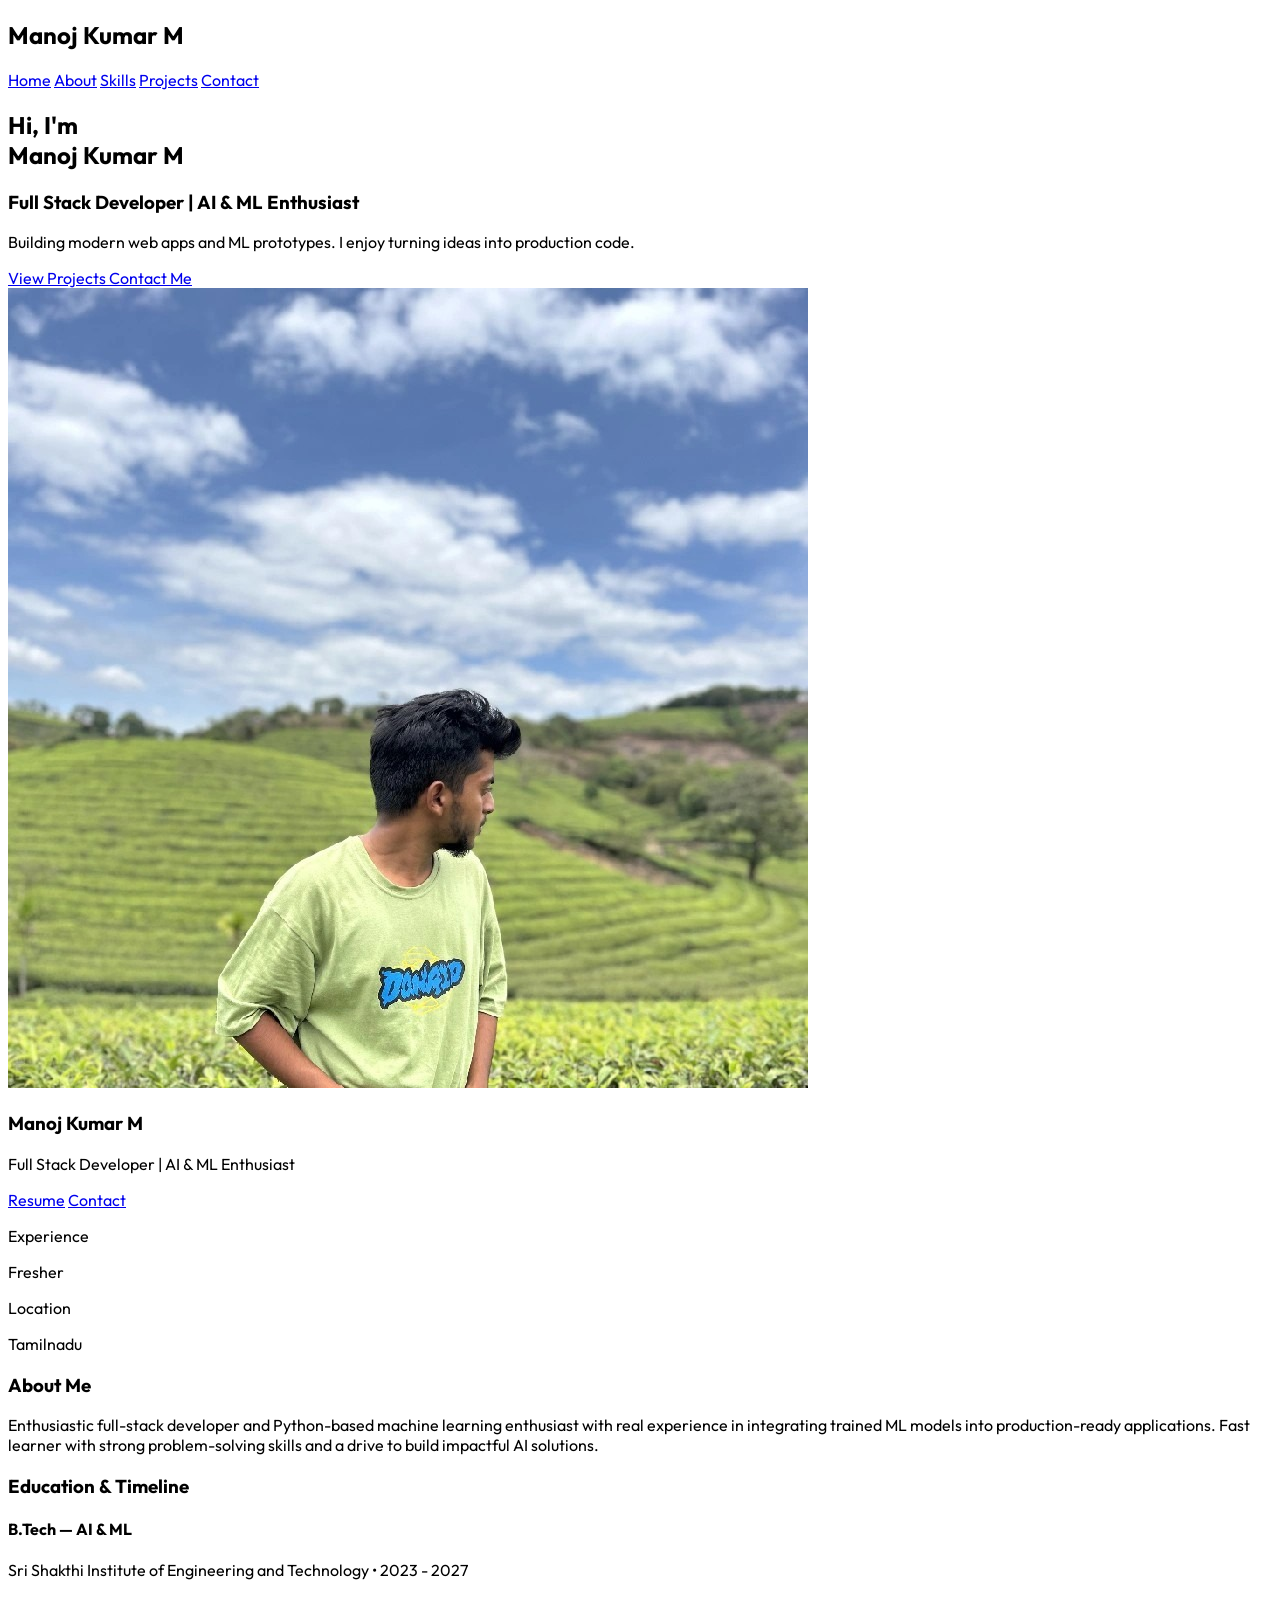
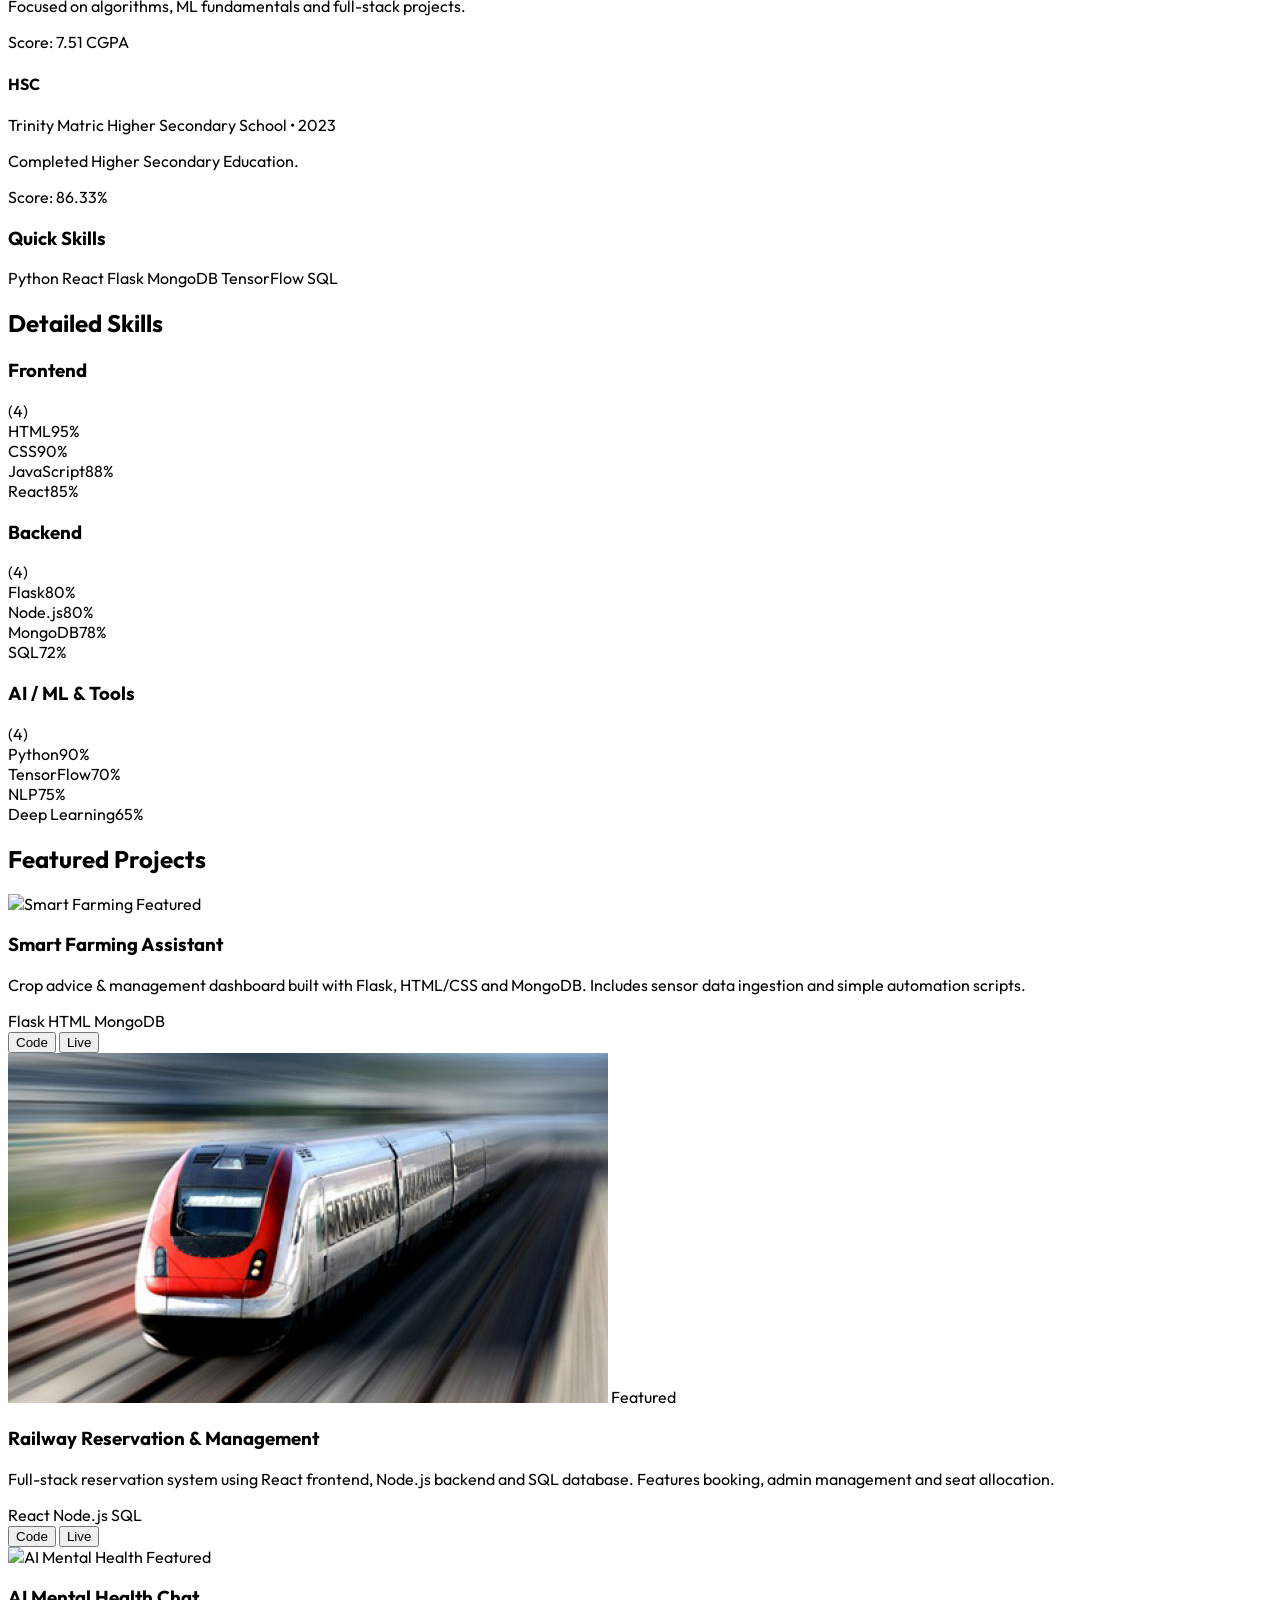
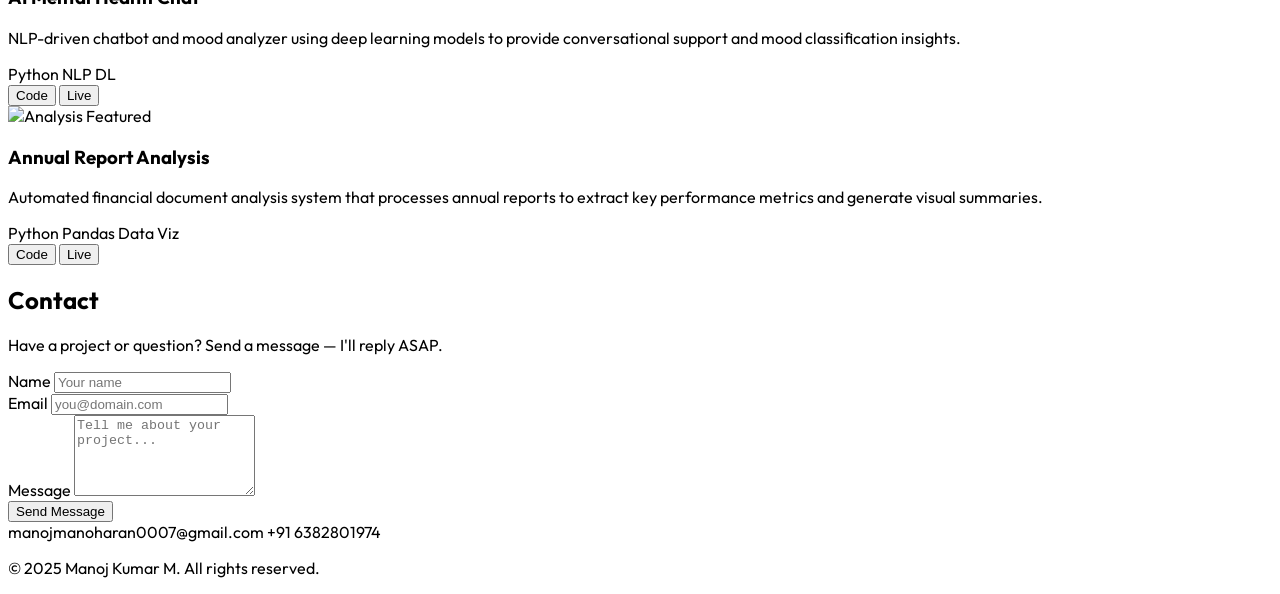
==== index.html @ 84e8d91d "Initial commit: Space-themed portfolio website" ====
<!DOCTYPE html>
<html lang="en" class="scroll-smooth">
<head>
    <meta charset="UTF-8">
    <meta name="viewport" content="width=device-width, initial-scale=1.0">
    <title>Manoj Kumar M | Space Portfolio</title>
    
    <!-- Tailwind CSS -->
    <script src="https://cdn.tailwindcss.com"></script>
    
    <!-- Lucide Icons -->
    <script src="https://unpkg.com/lucide@latest"></script>
    
    <!-- Google Fonts -->
    <link href="https://fonts.googleapis.com/css2?family=Outfit:wght@300;400;500;700&display=swap" rel="stylesheet">

    <!-- Custom CSS -->
    <link rel="stylesheet" href="styles.css">
</head>
<body class="bg-[#100521] text-white min-h-screen overflow-x-hidden selection:bg-purple-500/50">

    <!-- Star Field Container -->
    <div id="star-field" class="fixed inset-0 overflow-hidden pointer-events-none z-0"></div>

    <!-- Main Content -->
    <div class="animate-fadeIn relative z-10">

        <!-- Navbar -->
        <nav class="fixed top-0 w-full z-50 bg-[#100521]/90 backdrop-blur-md border-b border-white/5">
            <div class="max-w-7xl mx-auto px-6 h-20 flex items-center justify-between">
                <h1 class="text-2xl font-bold bg-clip-text text-transparent bg-gradient-to-r from-white to-gray-400">
                    Manoj Kumar M
                </h1>
                <div class="hidden md:flex gap-8 text-sm font-medium text-gray-300">
                    <a href="#home" class="hover:text-purple-400 transition-colors">Home</a>
                    <a href="#about" class="hover:text-purple-400 transition-colors">About</a>
                    <a href="#skills" class="hover:text-purple-400 transition-colors">Skills</a>
                    <a href="#projects" class="hover:text-purple-400 transition-colors">Projects</a>
                    <a href="#contact" class="hover:text-purple-400 transition-colors">Contact</a>
                </div>
            </div>
        </nav>

        <!-- Hero Section -->
        <section id="home" class="min-h-screen flex items-center pt-20 px-6 max-w-7xl mx-auto relative">
            <div class="grid md:grid-cols-2 gap-12 items-center w-full">
                <!-- Text Content -->
                <div class="space-y-6 z-10">
                    <h2 class="text-5xl md:text-7xl font-bold leading-tight">
                        Hi, I'm <br />
                        <span class="text-transparent bg-clip-text bg-gradient-to-r from-purple-400 to-pink-400">
                            Manoj Kumar M
                        </span>
                    </h2>
                    <h3 class="text-xl md:text-2xl text-gray-300 font-light">Full Stack Developer | AI & ML Enthusiast</h3>
                    <p class="text-gray-400 max-w-md leading-relaxed">
                        Building modern web apps and ML prototypes. I enjoy turning ideas into production code.
                    </p>
                    <div class="flex flex-wrap gap-4 pt-4">
                        <a href="#projects" class="px-8 py-3 bg-[#8b5cf6] text-white rounded-lg hover:bg-[#7c3aed] transition-colors font-medium shadow-[0_0_20px_rgba(139,92,246,0.3)]">
                            View Projects
                        </a>
                        <a href="#contact" class="px-8 py-3 border border-gray-600 text-white rounded-lg hover:bg-white/5 transition-colors font-medium">
                            Contact Me
                        </a>
                    </div>
                </div>

                <!-- 3D Moon & Meteors -->
                <div class="relative flex justify-center items-center h-full min-h-[400px]">
                    <!-- Meteor Shower Container -->
                    <div id="meteor-shower" class="absolute w-[150%] h-[150%] -z-10 opacity-60 pointer-events-none"></div>
                    
                    <!-- CSS Moon 3D -->
                    <div class="w-64 h-64 md:w-80 md:h-80 relative z-10 animate-float-slow group">
                        <!-- Glow effect -->
                        <div class="absolute inset-0 bg-purple-500/20 rounded-full blur-[60px] group-hover:bg-purple-500/30 transition-all duration-500"></div>
                        
                        <!-- Moon Sphere -->
                        <div class="w-full h-full rounded-full bg-gradient-to-br from-gray-100 via-gray-300 to-slate-600 shadow-[inset_-25px_-25px_50px_rgba(0,0,0,0.7)] relative overflow-hidden border border-white/10">
                            <!-- Craters -->
                            <div class="absolute top-12 left-12 w-16 h-16 bg-black/10 rounded-full shadow-[inset_2px_2px_5px_rgba(0,0,0,0.4)]"></div>
                            <div class="absolute top-1/2 left-1/4 w-8 h-8 bg-black/10 rounded-full shadow-[inset_1px_1px_3px_rgba(0,0,0,0.4)]"></div>
                            <div class="absolute bottom-16 right-16 w-20 h-20 bg-black/10 rounded-full shadow-[inset_3px_3px_6px_rgba(0,0,0,0.4)]"></div>
                            <div class="absolute top-10 right-20 w-6 h-6 bg-black/10 rounded-full shadow-[inset_1px_1px_2px_rgba(0,0,0,0.4)]"></div>
                        </div>
                    </div>
                </div>
            </div>

            <!-- Scroll Indicator -->
            <div class="absolute bottom-10 left-1/2 -translate-x-1/2 animate-bounce opacity-50">
                <i data-lucide="chevron-down" class="text-purple-400 w-8 h-8"></i>
            </div>
        </section>

        <!-- About & Education Section -->
        <section id="about" class="py-20 px-6 max-w-7xl mx-auto">
            <div class="grid lg:grid-cols-12 gap-8">
                
                <!-- Profile Card -->
                <div class="lg:col-span-4 bg-[#251042] rounded-3xl p-8 flex flex-col items-center text-center border border-white/5 shadow-xl">
                    <div class="w-48 h-48 rounded-full bg-gradient-to-b from-purple-500 to-indigo-900 p-1 mb-6">
                        <div class="w-full h-full rounded-full bg-gray-900 flex items-center justify-center overflow-hidden relative">
                            <img src="manojprofie.jpg" alt="Manoj Kumar M" class="w-full h-full object-cover">
                        </div>
                    </div>
                    <h3 class="text-2xl font-bold mb-2">Manoj Kumar M</h3>
                    <p class="text-purple-300 mb-6 text-sm">Full Stack Developer | AI & ML Enthusiast</p>
                    <div class="flex gap-4 w-full">
                        <a href="D:\portfolio\MANOJ-KUMAR-M-FlowCV-Resume-20251209.pdf" target="_blank" class="flex-1 py-2 bg-[#8b5cf6] rounded-lg text-sm font-medium hover:bg-[#7c3aed] transition-colors text-center">Resume</a>
                        <a href="mailto:manojmanoharan0007@gmail.com" class="flex-1 py-2 border border-gray-600 rounded-lg text-sm font-medium hover:bg-white/5 transition-colors">Contact</a>
                    </div>
                    <div class="mt-8 flex justify-between w-full text-xs text-gray-400 uppercase tracking-widest border-t border-white/10 pt-6">
                        <div>
                            <p class="mb-1">Experience</p>
                            <p class="text-white font-bold">Fresher</p>
                        </div>
                        <div class="text-right">
                            <p class="mb-1">Location</p>
                            <p class="text-white font-bold">Tamilnadu</p>
                        </div>
                    </div>
                </div>

                <!-- Info & Education -->
                <div class="lg:col-span-8 space-y-8">
                    <!-- About Me -->
                    <div class="bg-[#251042] rounded-3xl p-8 border border-white/5 shadow-xl">
                        <h3 class="text-2xl font-bold mb-4">About Me</h3>
                        <p class="text-gray-400 leading-relaxed">
                            Enthusiastic full-stack developer and Python-based machine learning enthusiast with real experience in integrating
                            trained ML models into production-ready applications. Fast learner with strong problem-solving skills and a drive
                            to build impactful AI solutions.
                        </p>
                    </div>

                    <!-- Education -->
                    <div class="bg-[#251042] rounded-3xl p-8 border border-white/5 shadow-xl">
                        <h3 class="text-2xl font-bold mb-6">Education & Timeline</h3>
                        <div class="space-y-8">
                            <!-- Edu Item 1 -->
                            <div class="relative pl-8 border-l-2 border-purple-500/30">
                                <div class="absolute -left-[9px] top-0 w-4 h-4 rounded-full bg-purple-500 shadow-[0_0_10px_#a855f7]"></div>
                                <h4 class="text-lg font-bold text-white">B.Tech — AI & ML</h4>
                                <p class="text-purple-300 text-sm mb-2 uppercase tracking-wide">Sri Shakthi Institute of Engineering and Technology • 2023 - 2027</p>
                                <p class="text-gray-400 text-sm">Focused on algorithms, ML fundamentals and full-stack projects.</p>
                                <span class="inline-block mt-2 px-2 py-1 bg-purple-900/50 rounded text-xs text-purple-200 border border-purple-500/20">
                                    Score: 7.51 CGPA
                                </span>
                            </div>
                            <!-- Edu Item 2 -->
                            <div class="relative pl-8 border-l-2 border-purple-500/30">
                                <div class="absolute -left-[9px] top-0 w-4 h-4 rounded-full bg-purple-500 shadow-[0_0_10px_#a855f7]"></div>
                                <h4 class="text-lg font-bold text-white">HSC</h4>
                                <p class="text-purple-300 text-sm mb-2 uppercase tracking-wide">Trinity Matric Higher Secondary School • 2023</p>
                                <p class="text-gray-400 text-sm">Completed Higher Secondary Education.</p>
                                <span class="inline-block mt-2 px-2 py-1 bg-purple-900/50 rounded text-xs text-purple-200 border border-purple-500/20">
                                    Score: 86.33%
                                </span>
                            </div>
                        </div>
                    </div>

                    <!-- Quick Skills -->
                    <div class="bg-[#251042] rounded-3xl p-8 border border-white/5 shadow-xl">
                        <h3 class="text-xl font-bold mb-4">Quick Skills</h3>
                        <div class="flex flex-wrap gap-3">
                            <span class="px-4 py-2 bg-[#3b0764] rounded-lg text-sm text-purple-200 font-medium">Python</span>
                            <span class="px-4 py-2 bg-[#3b0764] rounded-lg text-sm text-purple-200 font-medium">React</span>
                            <span class="px-4 py-2 bg-[#3b0764] rounded-lg text-sm text-purple-200 font-medium">Flask</span>
                            <span class="px-4 py-2 bg-[#3b0764] rounded-lg text-sm text-purple-200 font-medium">MongoDB</span>
                            <span class="px-4 py-2 bg-[#3b0764] rounded-lg text-sm text-purple-200 font-medium">TensorFlow</span>
                            <span class="px-4 py-2 bg-[#3b0764] rounded-lg text-sm text-purple-200 font-medium">SQL</span>
                        </div>
                    </div>
                </div>
            </div>
        </section>

        <!-- Detailed Skills Section -->
        <section id="skills" class="py-20 px-6 max-w-7xl mx-auto">
            <h2 class="text-3xl font-bold mb-10">Detailed Skills</h2>
            <div class="grid md:grid-cols-3 gap-8">
                <!-- Frontend -->
                <div class="bg-[#251042] rounded-3xl p-8 border border-white/5">
                    <div class="flex justify-between items-center mb-8">
                        <h3 class="text-xl font-bold">Frontend</h3>
                        <span class="text-gray-400 text-sm">(4)</span>
                    </div>
                    <!-- Bars -->
                    <div class="mb-6">
                        <div class="flex justify-between mb-2"><span class="font-semibold text-white">HTML</span><span class="text-gray-400">95%</span></div>
                        <div class="h-2.5 bg-gray-800 rounded-full w-full overflow-hidden"><div class="h-full bg-blue-500 rounded-full" style="width: 95%"></div></div>
                    </div>
                    <div class="mb-6">
                        <div class="flex justify-between mb-2"><span class="font-semibold text-white">CSS</span><span class="text-gray-400">90%</span></div>
                        <div class="h-2.5 bg-gray-800 rounded-full w-full overflow-hidden"><div class="h-full bg-blue-500 rounded-full" style="width: 90%"></div></div>
                    </div>
                    <div class="mb-6">
                        <div class="flex justify-between mb-2"><span class="font-semibold text-white">JavaScript</span><span class="text-gray-400">88%</span></div>
                        <div class="h-2.5 bg-gray-800 rounded-full w-full overflow-hidden"><div class="h-full bg-blue-500 rounded-full" style="width: 88%"></div></div>
                    </div>
                    <div class="mb-6">
                        <div class="flex justify-between mb-2"><span class="font-semibold text-white">React</span><span class="text-gray-400">85%</span></div>
                        <div class="h-2.5 bg-gray-800 rounded-full w-full overflow-hidden"><div class="h-full bg-blue-500 rounded-full" style="width: 85%"></div></div>
                    </div>
                </div>

                <!-- Backend -->
                <div class="bg-[#251042] rounded-3xl p-8 border border-white/5">
                    <div class="flex justify-between items-center mb-8">
                        <h3 class="text-xl font-bold">Backend</h3>
                        <span class="text-gray-400 text-sm">(4)</span>
                    </div>
                    <!-- Bars -->
                    <div class="mb-6">
                        <div class="flex justify-between mb-2"><span class="font-semibold text-white">Flask</span><span class="text-gray-400">80%</span></div>
                        <div class="h-2.5 bg-gray-800 rounded-full w-full overflow-hidden"><div class="h-full bg-purple-500 rounded-full" style="width: 80%"></div></div>
                    </div>
                    <div class="mb-6">
                        <div class="flex justify-between mb-2"><span class="font-semibold text-white">Node.js</span><span class="text-gray-400">80%</span></div>
                        <div class="h-2.5 bg-gray-800 rounded-full w-full overflow-hidden"><div class="h-full bg-purple-500 rounded-full" style="width: 80%"></div></div>
                    </div>
                    <div class="mb-6">
                        <div class="flex justify-between mb-2"><span class="font-semibold text-white">MongoDB</span><span class="text-gray-400">78%</span></div>
                        <div class="h-2.5 bg-gray-800 rounded-full w-full overflow-hidden"><div class="h-full bg-purple-500 rounded-full" style="width: 78%"></div></div>
                    </div>
                    <div class="mb-6">
                        <div class="flex justify-between mb-2"><span class="font-semibold text-white">SQL</span><span class="text-gray-400">72%</span></div>
                        <div class="h-2.5 bg-gray-800 rounded-full w-full overflow-hidden"><div class="h-full bg-purple-500 rounded-full" style="width: 72%"></div></div>
                    </div>
                </div>

                <!-- AI / ML -->
                <div class="bg-[#251042] rounded-3xl p-8 border border-white/5">
                    <div class="flex justify-between items-center mb-8">
                        <h3 class="text-xl font-bold">AI / ML & Tools</h3>
                        <span class="text-gray-400 text-sm">(4)</span>
                    </div>
                    <!-- Bars -->
                    <div class="mb-6">
                        <div class="flex justify-between mb-2"><span class="font-semibold text-white">Python</span><span class="text-gray-400">90%</span></div>
                        <div class="h-2.5 bg-gray-800 rounded-full w-full overflow-hidden"><div class="h-full bg-pink-500 rounded-full" style="width: 90%"></div></div>
                    </div>
                    <div class="mb-6">
                        <div class="flex justify-between mb-2"><span class="font-semibold text-white">TensorFlow</span><span class="text-gray-400">70%</span></div>
                        <div class="h-2.5 bg-gray-800 rounded-full w-full overflow-hidden"><div class="h-full bg-pink-500 rounded-full" style="width: 70%"></div></div>
                    </div>
                    <div class="mb-6">
                        <div class="flex justify-between mb-2"><span class="font-semibold text-white">NLP</span><span class="text-gray-400">75%</span></div>
                        <div class="h-2.5 bg-gray-800 rounded-full w-full overflow-hidden"><div class="h-full bg-pink-500 rounded-full" style="width: 75%"></div></div>
                    </div>
                    <div class="mb-6">
                        <div class="flex justify-between mb-2"><span class="font-semibold text-white">Deep Learning</span><span class="text-gray-400">65%</span></div>
                        <div class="h-2.5 bg-gray-800 rounded-full w-full overflow-hidden"><div class="h-full bg-pink-500 rounded-full" style="width: 65%"></div></div>
                    </div>
                </div>
            </div>
        </section>

        <!-- Projects Section -->
        <section id="projects" class="py-20 px-6 max-w-7xl mx-auto">
            <h2 class="text-3xl font-bold mb-10">Featured Projects</h2>
            <div class="grid md:grid-cols-2 gap-8">
                
                <!-- Project 1 -->
                <div class="bg-[#251042] rounded-3xl overflow-hidden border border-white/5 group hover:-translate-y-2 transition-transform duration-300 shadow-xl flex flex-col">
                    <div class="h-56 bg-gray-800 relative overflow-hidden">
                        <div class="absolute inset-0 bg-gradient-to-t from-[#251042] to-transparent z-10"></div>
                        <img src="https://images.unsplash.com/photo-1586771107445-d3ca888129ff?q=80&w=1000&auto=format&fit=crop" alt="Smart Farming" class="w-full h-full object-cover group-hover:scale-110 transition-transform duration-500">
                        <span class="absolute top-4 left-4 z-20 px-3 py-1 bg-black/50 backdrop-blur-md rounded-full text-xs font-bold text-white border border-white/10">Featured</span>
                    </div>
                    <div class="p-6 flex flex-col flex-1">
                        <h3 class="text-xl font-bold mb-3">Smart Farming Assistant</h3>
                        <p class="text-gray-400 text-sm mb-6 line-clamp-3 leading-relaxed flex-1">
                            Crop advice & management dashboard built with Flask, HTML/CSS and MongoDB. Includes sensor data ingestion and simple automation scripts.
                        </p>
                        <div class="flex flex-wrap gap-2 mb-6">
                            <span class="text-xs px-2 py-1 bg-[#100521] text-gray-300 rounded border border-white/5">Flask</span>
                            <span class="text-xs px-2 py-1 bg-[#100521] text-gray-300 rounded border border-white/5">HTML</span>
                            <span class="text-xs px-2 py-1 bg-[#100521] text-gray-300 rounded border border-white/5">MongoDB</span>
                        </div>
                        <div class="flex gap-2">
                            <button class="flex-1 flex items-center justify-center gap-1 py-2.5 bg-white/5 hover:bg-white/10 rounded-lg text-sm font-medium transition-colors border border-white/5"><i data-lucide="github" class="w-4 h-4"></i> Code</button>
                            <button class="flex-1 flex items-center justify-center gap-1 py-2.5 bg-[#8b5cf6] hover:bg-[#7c3aed] rounded-lg text-sm font-medium transition-colors"><i data-lucide="external-link" class="w-4 h-4"></i> Live</button>
                        </div>
                    </div>
                </div>

                <!-- Project 2 -->
                <div class="bg-[#251042] rounded-3xl overflow-hidden border border-white/5 group hover:-translate-y-2 transition-transform duration-300 shadow-xl flex flex-col">
                    <div class="h-56 bg-gray-800 relative overflow-hidden">
                        <div class="absolute inset-0 bg-gradient-to-t from-[#251042] to-transparent z-10"></div>
                        <img src="train_booking.jpg" alt="Railway" class="w-full h-full object-cover group-hover:scale-110 transition-transform duration-500">
                        <span class="absolute top-4 left-4 z-20 px-3 py-1 bg-black/50 backdrop-blur-md rounded-full text-xs font-bold text-white border border-white/10">Featured</span>
                    </div>
                    <div class="p-6 flex flex-col flex-1">
                        <h3 class="text-xl font-bold mb-3">Railway Reservation & Management</h3>
                        <p class="text-gray-400 text-sm mb-6 line-clamp-3 leading-relaxed flex-1">
                            Full-stack reservation system using React frontend, Node.js backend and SQL database. Features booking, admin management and seat allocation.
                        </p>
                        <div class="flex flex-wrap gap-2 mb-6">
                            <span class="text-xs px-2 py-1 bg-[#100521] text-gray-300 rounded border border-white/5">React</span>
                            <span class="text-xs px-2 py-1 bg-[#100521] text-gray-300 rounded border border-white/5">Node.js</span>
                            <span class="text-xs px-2 py-1 bg-[#100521] text-gray-300 rounded border border-white/5">SQL</span>
                        </div>
                        <div class="flex gap-2">
                            <button class="flex-1 flex items-center justify-center gap-1 py-2.5 bg-white/5 hover:bg-white/10 rounded-lg text-sm font-medium transition-colors border border-white/5"><i data-lucide="github" class="w-4 h-4"></i> Code</button>
                            <button class="flex-1 flex items-center justify-center gap-1 py-2.5 bg-[#8b5cf6] hover:bg-[#7c3aed] rounded-lg text-sm font-medium transition-colors"><i data-lucide="external-link" class="w-4 h-4"></i> Live</button>
                        </div>
                    </div>
                </div>

                <!-- Project 3 -->
                <div class="bg-[#251042] rounded-3xl overflow-hidden border border-white/5 group hover:-translate-y-2 transition-transform duration-300 shadow-xl flex flex-col">
                    <div class="h-56 bg-gray-800 relative overflow-hidden">
                        <div class="absolute inset-0 bg-gradient-to-t from-[#251042] to-transparent z-10"></div>
                        <img src="https://images.unsplash.com/photo-1620712943543-bcc4688e7485?q=80&w=1000&auto=format&fit=crop" alt="AI Mental Health" class="w-full h-full object-cover group-hover:scale-110 transition-transform duration-500">
                        <span class="absolute top-4 left-4 z-20 px-3 py-1 bg-black/50 backdrop-blur-md rounded-full text-xs font-bold text-white border border-white/10">Featured</span>
                    </div>
                    <div class="p-6 flex flex-col flex-1">
                        <h3 class="text-xl font-bold mb-3">AI Mental Health Chat</h3>
                        <p class="text-gray-400 text-sm mb-6 line-clamp-3 leading-relaxed flex-1">
                            NLP-driven chatbot and mood analyzer using deep learning models to provide conversational support and mood classification insights.
                        </p>
                        <div class="flex flex-wrap gap-2 mb-6">
                            <span class="text-xs px-2 py-1 bg-[#100521] text-gray-300 rounded border border-white/5">Python</span>
                            <span class="text-xs px-2 py-1 bg-[#100521] text-gray-300 rounded border border-white/5">NLP</span>
                            <span class="text-xs px-2 py-1 bg-[#100521] text-gray-300 rounded border border-white/5">DL</span>
                        </div>
                        <div class="flex gap-2">
                            <button class="flex-1 flex items-center justify-center gap-1 py-2.5 bg-white/5 hover:bg-white/10 rounded-lg text-sm font-medium transition-colors border border-white/5"><i data-lucide="github" class="w-4 h-4"></i> Code</button>
                            <button class="flex-1 flex items-center justify-center gap-1 py-2.5 bg-[#8b5cf6] hover:bg-[#7c3aed] rounded-lg text-sm font-medium transition-colors"><i data-lucide="external-link" class="w-4 h-4"></i> Live</button>
                        </div>
                    </div>
                </div>

                <!-- Project 4 -->
                <div class="bg-[#251042] rounded-3xl overflow-hidden border border-white/5 group hover:-translate-y-2 transition-transform duration-300 shadow-xl flex flex-col">
                    <div class="h-56 bg-gray-800 relative overflow-hidden">
                        <div class="absolute inset-0 bg-gradient-to-t from-[#251042] to-transparent z-10"></div>
                        <img src="https://images.unsplash.com/photo-1551288049-bebda4e38f71?q=80&w=1000&auto=format&fit=crop" alt="Analysis" class="w-full h-full object-cover group-hover:scale-110 transition-transform duration-500">
                        <span class="absolute top-4 left-4 z-20 px-3 py-1 bg-black/50 backdrop-blur-md rounded-full text-xs font-bold text-white border border-white/10">Featured</span>
                    </div>
                    <div class="p-6 flex flex-col flex-1">
                        <h3 class="text-xl font-bold mb-3">Annual Report Analysis</h3>
                        <p class="text-gray-400 text-sm mb-6 line-clamp-3 leading-relaxed flex-1">
                            Automated financial document analysis system that processes annual reports to extract key performance metrics and generate visual summaries.
                        </p>
                        <div class="flex flex-wrap gap-2 mb-6">
                            <span class="text-xs px-2 py-1 bg-[#100521] text-gray-300 rounded border border-white/5">Python</span>
                            <span class="text-xs px-2 py-1 bg-[#100521] text-gray-300 rounded border border-white/5">Pandas</span>
                            <span class="text-xs px-2 py-1 bg-[#100521] text-gray-300 rounded border border-white/5">Data Viz</span>
                        </div>
                        <div class="flex gap-2">
                            <button class="flex-1 flex items-center justify-center gap-1 py-2.5 bg-white/5 hover:bg-white/10 rounded-lg text-sm font-medium transition-colors border border-white/5"><i data-lucide="github" class="w-4 h-4"></i> Code</button>
                            <button class="flex-1 flex items-center justify-center gap-1 py-2.5 bg-[#8b5cf6] hover:bg-[#7c3aed] rounded-lg text-sm font-medium transition-colors"><i data-lucide="external-link" class="w-4 h-4"></i> Live</button>
                        </div>
                    </div>
                </div>

            </div>
        </section>

        <!-- Contact Section -->
        <section id="contact" class="py-20 px-6 max-w-4xl mx-auto">
            <div class="bg-[#251042] rounded-3xl p-8 md:p-12 border border-white/5 shadow-2xl relative overflow-hidden">
                <div class="relative z-10">
                    <h2 class="text-3xl font-bold mb-2">Contact</h2>
                    <p class="text-gray-400 mb-8">Have a project or question? Send a message — I'll reply ASAP.</p>
                    
                    <form class="space-y-6">
                        <div>
                            <label class="block text-sm text-gray-400 mb-2">Name</label>
                            <input type="text" placeholder="Your name" class="w-full bg-[#100521] border border-white/10 rounded-lg p-4 text-white placeholder-gray-600 focus:border-purple-500 focus:outline-none transition-colors">
                        </div>
                        <div>
                            <label class="block text-sm text-gray-400 mb-2">Email</label>
                            <input type="email" placeholder="you@domain.com" class="w-full bg-[#100521] border border-white/10 rounded-lg p-4 text-white placeholder-gray-600 focus:border-purple-500 focus:outline-none transition-colors">
                        </div>
                        <div>
                            <label class="block text-sm text-gray-400 mb-2">Message</label>
                            <textarea rows="5" placeholder="Tell me about your project..." class="w-full bg-[#100521] border border-white/10 rounded-lg p-4 text-white placeholder-gray-600 focus:border-purple-500 focus:outline-none transition-colors resize-none"></textarea>
                        </div>
                        <button class="px-8 py-3 bg-[#8b5cf6] hover:bg-[#7c3aed] text-white rounded-lg font-medium transition-colors shadow-lg shadow-purple-900/50">
                            Send Message
                        </button>
                    </form>

                    <div class="mt-12 pt-8 border-t border-white/10 flex flex-col md:flex-row justify-between items-center gap-4 text-gray-400 text-sm">
                        <div class="flex flex-col gap-2">
                            <span class="flex items-center gap-2"><i data-lucide="mail" class="w-4 h-4"></i> manojmanoharan0007@gmail.com</span>
                            <span class="flex items-center gap-2"><i data-lucide="phone" class="w-4 h-4"></i> +91 6382801974</span>
                        </div>
                        <div class="flex gap-6 mt-4 md:mt-0">
                            <a href="https://github.com/manojmanoharan2005-dot" target="_blank" class="hover:text-white transition-colors"><i data-lucide="github" class="w-6 h-6"></i></a>
                            <a href="https://www.linkedin.com/in/manoj-kumar-m-70a003301" target="_blank" class="hover:text-white transition-colors"><i data-lucide="linkedin" class="w-6 h-6"></i></a>
                        </div>
                    </div>
                </div>
            </div>
        </section>

        <!-- Footer -->
        <footer class="py-8 text-center text-gray-600 text-sm border-t border-white/5 bg-[#0a0215]">
            <p>© 2025 Manoj Kumar M. All rights reserved.</p>
        </footer>

    </div>

    <!-- Custom JavaScript -->
    <script src="script.js"></script>
</body>
</html>
---- styles.css ----
/* --- Font Family --- */
body {
    font-family: 'Outfit', sans-serif;
}

/* --- Animations --- */
@keyframes twinkle {
    0%, 100% {
        opacity: 0.3;
        transform: scale(0.8);
    }
    50% {
        opacity: 0.8;
        transform: scale(1.2);
    }
}

.animate-twinkle {
    animation: twinkle 4s infinite ease-in-out;
}

@keyframes float-slow {
    0%, 100% {
        transform: translateY(0);
    }
    50% {
        transform: translateY(-15px);
    }
}

.animate-float-slow {
    animation: float-slow 6s infinite ease-in-out;
}

@keyframes fadeIn {
    from {
        opacity: 0;
        transform: translateY(20px);
    }
    to {
        opacity: 1;
        transform: translateY(0);
    }
}

.animate-fadeIn {
    animation: fadeIn 1s ease-out forwards;
}

/* Meteor Animation: Top-Right to Bottom-Left */
@keyframes meteor {
    0% {
        transform: rotate(135deg) translateX(0);
        opacity: 0;
    }
    10% {
        opacity: 1;
    }
    80% {
        opacity: 1;
    }
    100% {
        transform: rotate(135deg) translateX(500px);
        opacity: 0;
    }
}

.animate-meteor {
    animation-name: meteor;
    animation-timing-function: linear;
    animation-iteration-count: infinite;
    position: absolute;
    width: 8rem;
    height: 2px;
    background: linear-gradient(90deg, rgba(0,0,0,0) 0%, #ffffff 50%, rgba(0,0,0,0) 100%);
    box-shadow: 0 0 15px rgba(255,255,255,1);
}
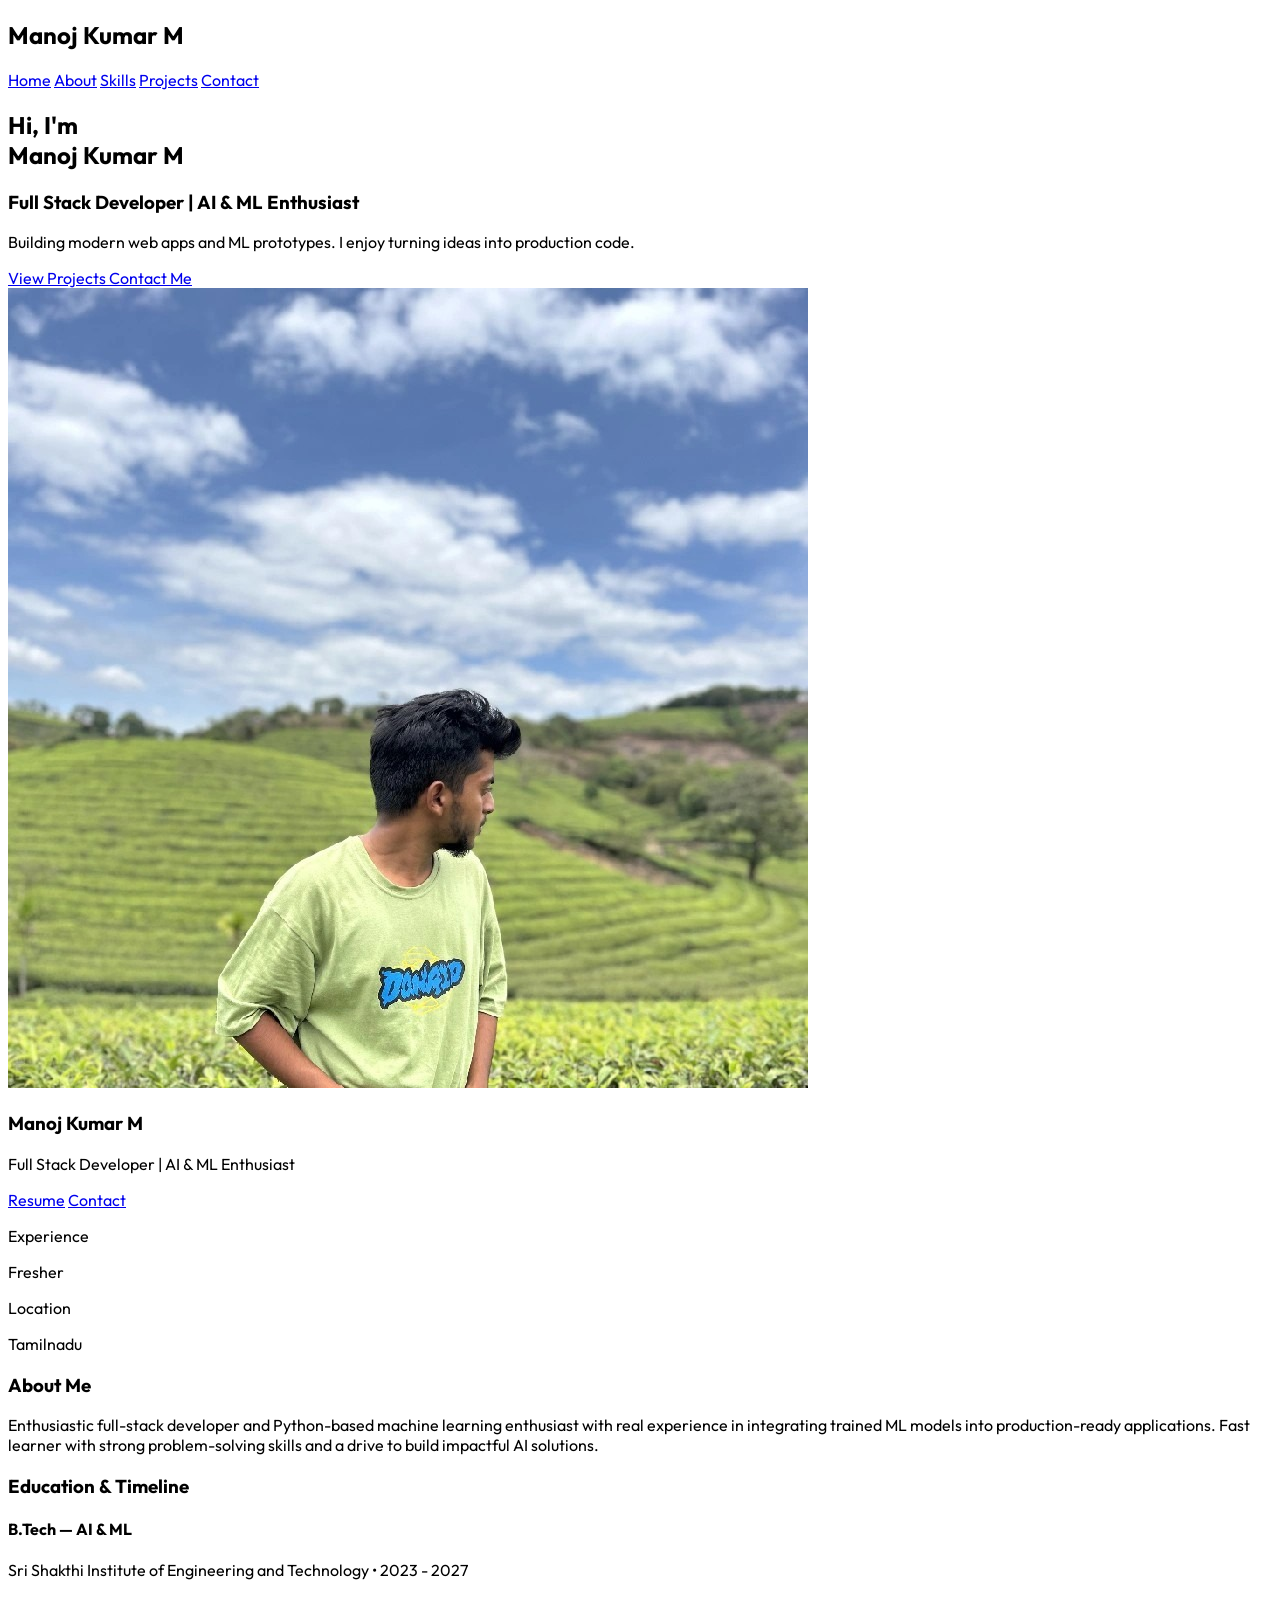
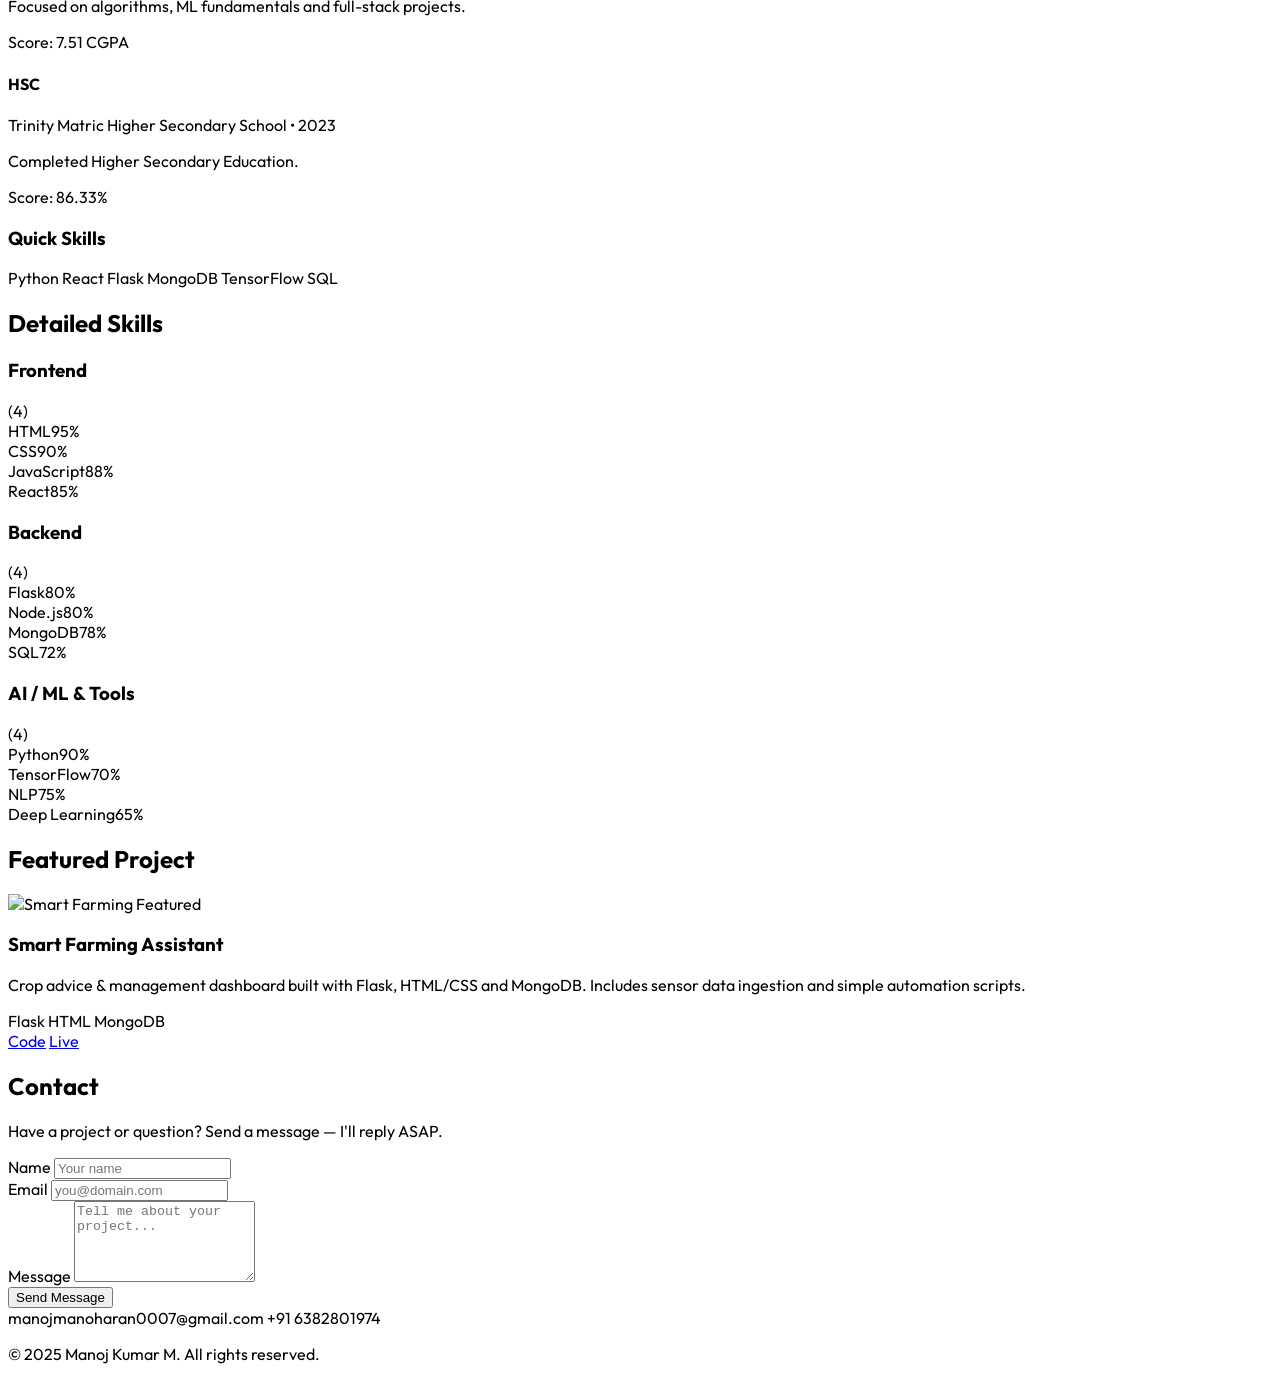
==== commit 3c921f8b: "deploy" ====
--- a/index.html
+++ b/index.html
@@ -108,7 +108,7 @@
                     <h3 class="text-2xl font-bold mb-2">Manoj Kumar M</h3>
                     <p class="text-purple-300 mb-6 text-sm">Full Stack Developer | AI & ML Enthusiast</p>
                     <div class="flex gap-4 w-full">
-                        <a href="D:\portfolio\MANOJ-KUMAR-M-FlowCV-Resume-20251209.pdf" target="_blank" class="flex-1 py-2 bg-[#8b5cf6] rounded-lg text-sm font-medium hover:bg-[#7c3aed] transition-colors text-center">Resume</a>
+                        <a href="D:\portfolio\MANOJ-KUMAR-M-FlowCV-Resume-20251210.pdf" target="_blank" class="flex-1 py-2 bg-[#8b5cf6] rounded-lg text-sm font-medium hover:bg-[#7c3aed] transition-colors text-center">Resume</a>
                         <a href="mailto:manojmanoharan0007@gmail.com" class="flex-1 py-2 border border-gray-600 rounded-lg text-sm font-medium hover:bg-white/5 transition-colors">Contact</a>
                     </div>
                     <div class="mt-8 flex justify-between w-full text-xs text-gray-400 uppercase tracking-widest border-t border-white/10 pt-6">
@@ -261,11 +261,11 @@
 
         <!-- Projects Section -->
         <section id="projects" class="py-20 px-6 max-w-7xl mx-auto">
-            <h2 class="text-3xl font-bold mb-10">Featured Projects</h2>
-            <div class="grid md:grid-cols-2 gap-8">
+            <h2 class="text-3xl font-bold mb-10">Featured Project</h2>
+            <div class="flex justify-center">
                 
-                <!-- Project 1 -->
-                <div class="bg-[#251042] rounded-3xl overflow-hidden border border-white/5 group hover:-translate-y-2 transition-transform duration-300 shadow-xl flex flex-col">
+                <!-- Smart Farming Assistant Project -->
+                <div class="bg-[#251042] rounded-3xl overflow-hidden border border-white/5 group hover:-translate-y-2 transition-transform duration-300 shadow-xl flex flex-col max-w-md">
                     <div class="h-56 bg-gray-800 relative overflow-hidden">
                         <div class="absolute inset-0 bg-gradient-to-t from-[#251042] to-transparent z-10"></div>
                         <img src="https://images.unsplash.com/photo-1586771107445-d3ca888129ff?q=80&w=1000&auto=format&fit=crop" alt="Smart Farming" class="w-full h-full object-cover group-hover:scale-110 transition-transform duration-500">
@@ -282,80 +282,8 @@
                             <span class="text-xs px-2 py-1 bg-[#100521] text-gray-300 rounded border border-white/5">MongoDB</span>
                         </div>
                         <div class="flex gap-2">
-                            <button class="flex-1 flex items-center justify-center gap-1 py-2.5 bg-white/5 hover:bg-white/10 rounded-lg text-sm font-medium transition-colors border border-white/5"><i data-lucide="github" class="w-4 h-4"></i> Code</button>
-                            <button class="flex-1 flex items-center justify-center gap-1 py-2.5 bg-[#8b5cf6] hover:bg-[#7c3aed] rounded-lg text-sm font-medium transition-colors"><i data-lucide="external-link" class="w-4 h-4"></i> Live</button>
-                        </div>
-                    </div>
-                </div>
-
-                <!-- Project 2 -->
-                <div class="bg-[#251042] rounded-3xl overflow-hidden border border-white/5 group hover:-translate-y-2 transition-transform duration-300 shadow-xl flex flex-col">
-                    <div class="h-56 bg-gray-800 relative overflow-hidden">
-                        <div class="absolute inset-0 bg-gradient-to-t from-[#251042] to-transparent z-10"></div>
-                        <img src="train_booking.jpg" alt="Railway" class="w-full h-full object-cover group-hover:scale-110 transition-transform duration-500">
-                        <span class="absolute top-4 left-4 z-20 px-3 py-1 bg-black/50 backdrop-blur-md rounded-full text-xs font-bold text-white border border-white/10">Featured</span>
-                    </div>
-                    <div class="p-6 flex flex-col flex-1">
-                        <h3 class="text-xl font-bold mb-3">Railway Reservation & Management</h3>
-                        <p class="text-gray-400 text-sm mb-6 line-clamp-3 leading-relaxed flex-1">
-                            Full-stack reservation system using React frontend, Node.js backend and SQL database. Features booking, admin management and seat allocation.
-                        </p>
-                        <div class="flex flex-wrap gap-2 mb-6">
-                            <span class="text-xs px-2 py-1 bg-[#100521] text-gray-300 rounded border border-white/5">React</span>
-                            <span class="text-xs px-2 py-1 bg-[#100521] text-gray-300 rounded border border-white/5">Node.js</span>
-                            <span class="text-xs px-2 py-1 bg-[#100521] text-gray-300 rounded border border-white/5">SQL</span>
-                        </div>
-                        <div class="flex gap-2">
-                            <button class="flex-1 flex items-center justify-center gap-1 py-2.5 bg-white/5 hover:bg-white/10 rounded-lg text-sm font-medium transition-colors border border-white/5"><i data-lucide="github" class="w-4 h-4"></i> Code</button>
-                            <button class="flex-1 flex items-center justify-center gap-1 py-2.5 bg-[#8b5cf6] hover:bg-[#7c3aed] rounded-lg text-sm font-medium transition-colors"><i data-lucide="external-link" class="w-4 h-4"></i> Live</button>
-                        </div>
-                    </div>
-                </div>
-
-                <!-- Project 3 -->
-                <div class="bg-[#251042] rounded-3xl overflow-hidden border border-white/5 group hover:-translate-y-2 transition-transform duration-300 shadow-xl flex flex-col">
-                    <div class="h-56 bg-gray-800 relative overflow-hidden">
-                        <div class="absolute inset-0 bg-gradient-to-t from-[#251042] to-transparent z-10"></div>
-                        <img src="https://images.unsplash.com/photo-1620712943543-bcc4688e7485?q=80&w=1000&auto=format&fit=crop" alt="AI Mental Health" class="w-full h-full object-cover group-hover:scale-110 transition-transform duration-500">
-                        <span class="absolute top-4 left-4 z-20 px-3 py-1 bg-black/50 backdrop-blur-md rounded-full text-xs font-bold text-white border border-white/10">Featured</span>
-                    </div>
-                    <div class="p-6 flex flex-col flex-1">
-                        <h3 class="text-xl font-bold mb-3">AI Mental Health Chat</h3>
-                        <p class="text-gray-400 text-sm mb-6 line-clamp-3 leading-relaxed flex-1">
-                            NLP-driven chatbot and mood analyzer using deep learning models to provide conversational support and mood classification insights.
-                        </p>
-                        <div class="flex flex-wrap gap-2 mb-6">
-                            <span class="text-xs px-2 py-1 bg-[#100521] text-gray-300 rounded border border-white/5">Python</span>
-                            <span class="text-xs px-2 py-1 bg-[#100521] text-gray-300 rounded border border-white/5">NLP</span>
-                            <span class="text-xs px-2 py-1 bg-[#100521] text-gray-300 rounded border border-white/5">DL</span>
-                        </div>
-                        <div class="flex gap-2">
-                            <button class="flex-1 flex items-center justify-center gap-1 py-2.5 bg-white/5 hover:bg-white/10 rounded-lg text-sm font-medium transition-colors border border-white/5"><i data-lucide="github" class="w-4 h-4"></i> Code</button>
-                            <button class="flex-1 flex items-center justify-center gap-1 py-2.5 bg-[#8b5cf6] hover:bg-[#7c3aed] rounded-lg text-sm font-medium transition-colors"><i data-lucide="external-link" class="w-4 h-4"></i> Live</button>
-                        </div>
-                    </div>
-                </div>
-
-                <!-- Project 4 -->
-                <div class="bg-[#251042] rounded-3xl overflow-hidden border border-white/5 group hover:-translate-y-2 transition-transform duration-300 shadow-xl flex flex-col">
-                    <div class="h-56 bg-gray-800 relative overflow-hidden">
-                        <div class="absolute inset-0 bg-gradient-to-t from-[#251042] to-transparent z-10"></div>
-                        <img src="https://images.unsplash.com/photo-1551288049-bebda4e38f71?q=80&w=1000&auto=format&fit=crop" alt="Analysis" class="w-full h-full object-cover group-hover:scale-110 transition-transform duration-500">
-                        <span class="absolute top-4 left-4 z-20 px-3 py-1 bg-black/50 backdrop-blur-md rounded-full text-xs font-bold text-white border border-white/10">Featured</span>
-                    </div>
-                    <div class="p-6 flex flex-col flex-1">
-                        <h3 class="text-xl font-bold mb-3">Annual Report Analysis</h3>
-                        <p class="text-gray-400 text-sm mb-6 line-clamp-3 leading-relaxed flex-1">
-                            Automated financial document analysis system that processes annual reports to extract key performance metrics and generate visual summaries.
-                        </p>
-                        <div class="flex flex-wrap gap-2 mb-6">
-                            <span class="text-xs px-2 py-1 bg-[#100521] text-gray-300 rounded border border-white/5">Python</span>
-                            <span class="text-xs px-2 py-1 bg-[#100521] text-gray-300 rounded border border-white/5">Pandas</span>
-                            <span class="text-xs px-2 py-1 bg-[#100521] text-gray-300 rounded border border-white/5">Data Viz</span>
-                        </div>
-                        <div class="flex gap-2">
-                            <button class="flex-1 flex items-center justify-center gap-1 py-2.5 bg-white/5 hover:bg-white/10 rounded-lg text-sm font-medium transition-colors border border-white/5"><i data-lucide="github" class="w-4 h-4"></i> Code</button>
-                            <button class="flex-1 flex items-center justify-center gap-1 py-2.5 bg-[#8b5cf6] hover:bg-[#7c3aed] rounded-lg text-sm font-medium transition-colors"><i data-lucide="external-link" class="w-4 h-4"></i> Live</button>
+                            <a href="https://github.com/manojmanoharan2005-dot/smartfarmingassistant.git" target="_blank" class="flex-1 flex items-center justify-center gap-1 py-2.5 bg-white/5 hover:bg-white/10 rounded-lg text-sm font-medium transition-colors border border-white/5"><i data-lucide="github" class="w-4 h-4"></i> Code</a>
+                            <a href="https://smartfarmingassitant.onrender.com" target="_blank" class="flex-1 flex items-center justify-center gap-1 py-2.5 bg-[#8b5cf6] hover:bg-[#7c3aed] rounded-lg text-sm font-medium transition-colors"><i data-lucide="external-link" class="w-4 h-4"></i> Live</a>
                         </div>
                     </div>
                 </div>
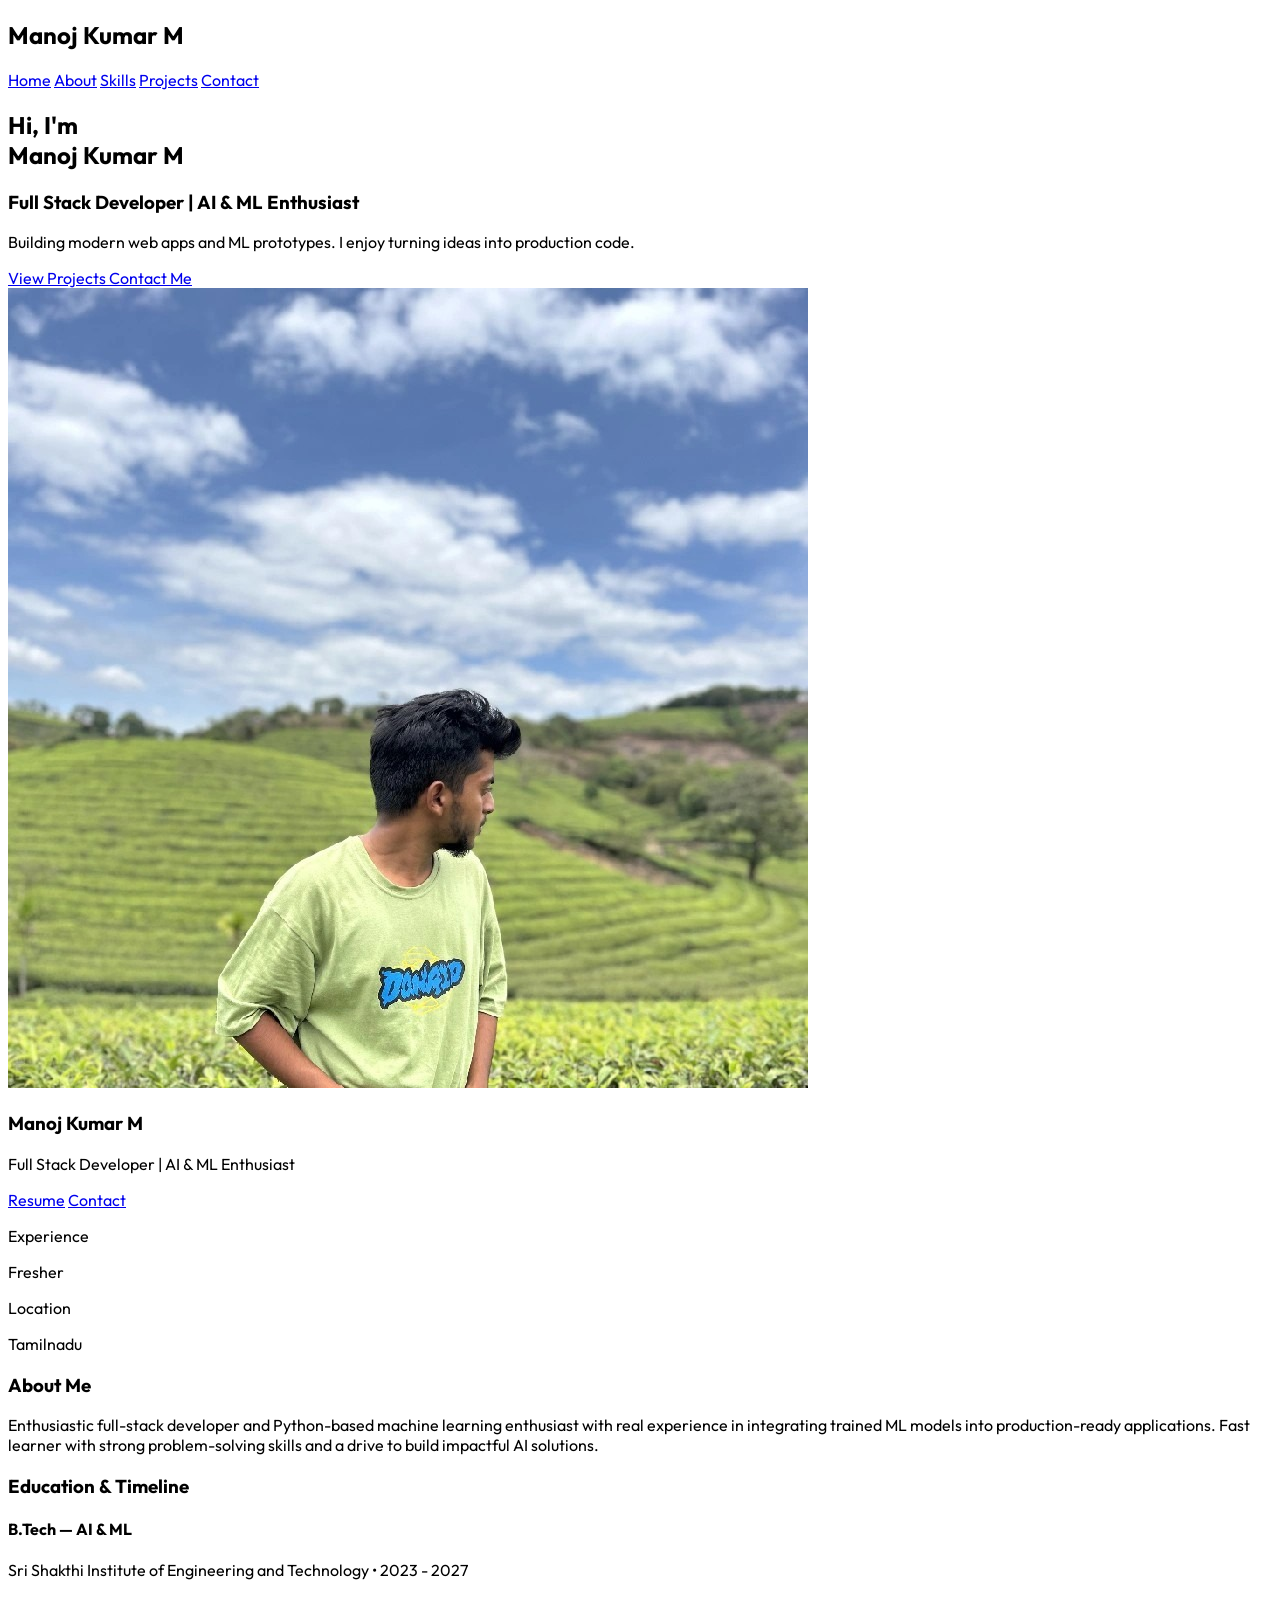
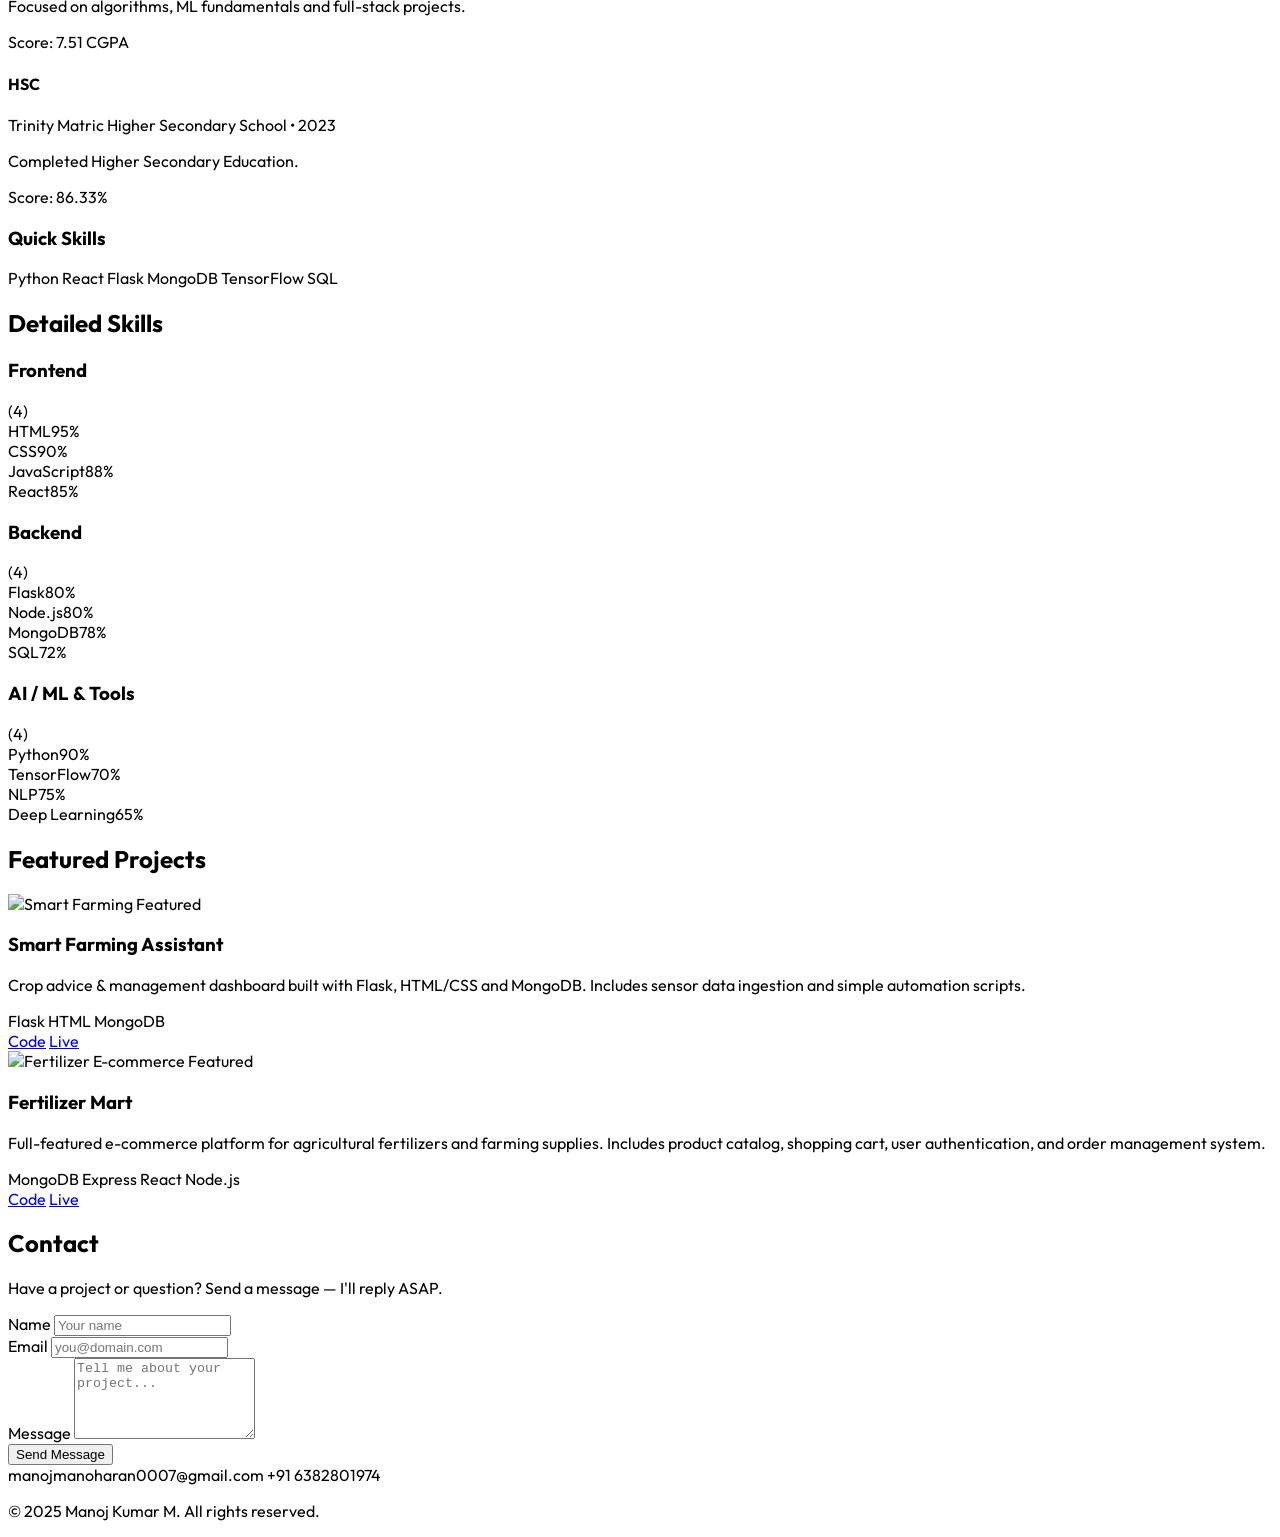
==== commit 55edd961: "deploy" ====
--- a/index.html
+++ b/index.html
@@ -108,7 +108,7 @@
                     <h3 class="text-2xl font-bold mb-2">Manoj Kumar M</h3>
                     <p class="text-purple-300 mb-6 text-sm">Full Stack Developer | AI & ML Enthusiast</p>
                     <div class="flex gap-4 w-full">
-                        <a href="D:\portfolio\MANOJ-KUMAR-M-FlowCV-Resume-20251210.pdf" target="_blank" class="flex-1 py-2 bg-[#8b5cf6] rounded-lg text-sm font-medium hover:bg-[#7c3aed] transition-colors text-center">Resume</a>
+                        <a href="MANOJ-KUMAR-M-FlowCV-Resume-20251210.pdf" target="_blank" class="flex-1 py-2 bg-[#8b5cf6] rounded-lg text-sm font-medium hover:bg-[#7c3aed] transition-colors text-center">Resume</a>
                         <a href="mailto:manojmanoharan0007@gmail.com" class="flex-1 py-2 border border-gray-600 rounded-lg text-sm font-medium hover:bg-white/5 transition-colors">Contact</a>
                     </div>
                     <div class="mt-8 flex justify-between w-full text-xs text-gray-400 uppercase tracking-widest border-t border-white/10 pt-6">
@@ -261,11 +261,11 @@
 
         <!-- Projects Section -->
         <section id="projects" class="py-20 px-6 max-w-7xl mx-auto">
-            <h2 class="text-3xl font-bold mb-10">Featured Project</h2>
-            <div class="flex justify-center">
+            <h2 class="text-3xl font-bold mb-10">Featured Projects</h2>
+            <div class="grid md:grid-cols-2 gap-8">
                 
                 <!-- Smart Farming Assistant Project -->
-                <div class="bg-[#251042] rounded-3xl overflow-hidden border border-white/5 group hover:-translate-y-2 transition-transform duration-300 shadow-xl flex flex-col max-w-md">
+                <div class="bg-[#251042] rounded-3xl overflow-hidden border border-white/5 group hover:-translate-y-2 transition-transform duration-300 shadow-xl flex flex-col">
                     <div class="h-56 bg-gray-800 relative overflow-hidden">
                         <div class="absolute inset-0 bg-gradient-to-t from-[#251042] to-transparent z-10"></div>
                         <img src="https://images.unsplash.com/photo-1586771107445-d3ca888129ff?q=80&w=1000&auto=format&fit=crop" alt="Smart Farming" class="w-full h-full object-cover group-hover:scale-110 transition-transform duration-500">
@@ -284,6 +284,31 @@
                         <div class="flex gap-2">
                             <a href="https://github.com/manojmanoharan2005-dot/smartfarmingassistant.git" target="_blank" class="flex-1 flex items-center justify-center gap-1 py-2.5 bg-white/5 hover:bg-white/10 rounded-lg text-sm font-medium transition-colors border border-white/5"><i data-lucide="github" class="w-4 h-4"></i> Code</a>
                             <a href="https://smartfarmingassitant.onrender.com" target="_blank" class="flex-1 flex items-center justify-center gap-1 py-2.5 bg-[#8b5cf6] hover:bg-[#7c3aed] rounded-lg text-sm font-medium transition-colors"><i data-lucide="external-link" class="w-4 h-4"></i> Live</a>
+                        </div>
+                    </div>
+                </div>
+
+                <!-- Fertilizer Mart E-commerce Project -->
+                <div class="bg-[#251042] rounded-3xl overflow-hidden border border-white/5 group hover:-translate-y-2 transition-transform duration-300 shadow-xl flex flex-col">
+                    <div class="h-56 bg-gray-800 relative overflow-hidden">
+                        <div class="absolute inset-0 bg-gradient-to-t from-[#251042] to-transparent z-10"></div>
+                        <img src="https://images.unsplash.com/photo-1416879595882-3373a0480b5b?q=80&w=1000&auto=format&fit=crop" alt="Fertilizer E-commerce" class="w-full h-full object-cover group-hover:scale-110 transition-transform duration-500">
+                        <span class="absolute top-4 left-4 z-20 px-3 py-1 bg-black/50 backdrop-blur-md rounded-full text-xs font-bold text-white border border-white/10">Featured</span>
+                    </div>
+                    <div class="p-6 flex flex-col flex-1">
+                        <h3 class="text-xl font-bold mb-3">Fertilizer Mart</h3>
+                        <p class="text-gray-400 text-sm mb-6 line-clamp-3 leading-relaxed flex-1">
+                            Full-featured e-commerce platform for agricultural fertilizers and farming supplies. Includes product catalog, shopping cart, user authentication, and order management system.
+                        </p>
+                        <div class="flex flex-wrap gap-2 mb-6">
+                            <span class="text-xs px-2 py-1 bg-[#100521] text-gray-300 rounded border border-white/5">MongoDB</span>
+                            <span class="text-xs px-2 py-1 bg-[#100521] text-gray-300 rounded border border-white/5">Express</span>
+                            <span class="text-xs px-2 py-1 bg-[#100521] text-gray-300 rounded border border-white/5">React</span>
+                            <span class="text-xs px-2 py-1 bg-[#100521] text-gray-300 rounded border border-white/5">Node.js</span>
+                        </div>
+                        <div class="flex gap-2">
+                            <a href="https://github.com/manojmanoharan2005-dot/e-commerce.git" target="_blank" class="flex-1 flex items-center justify-center gap-1 py-2.5 bg-white/5 hover:bg-white/10 rounded-lg text-sm font-medium transition-colors border border-white/5"><i data-lucide="github" class="w-4 h-4"></i> Code</a>
+                            <a href="https://agri-e-commerce.vercel.app" target="_blank" class="flex-1 flex items-center justify-center gap-1 py-2.5 bg-[#8b5cf6] hover:bg-[#7c3aed] rounded-lg text-sm font-medium transition-colors"><i data-lucide="external-link" class="w-4 h-4"></i> Live</a>
                         </div>
                     </div>
                 </div>
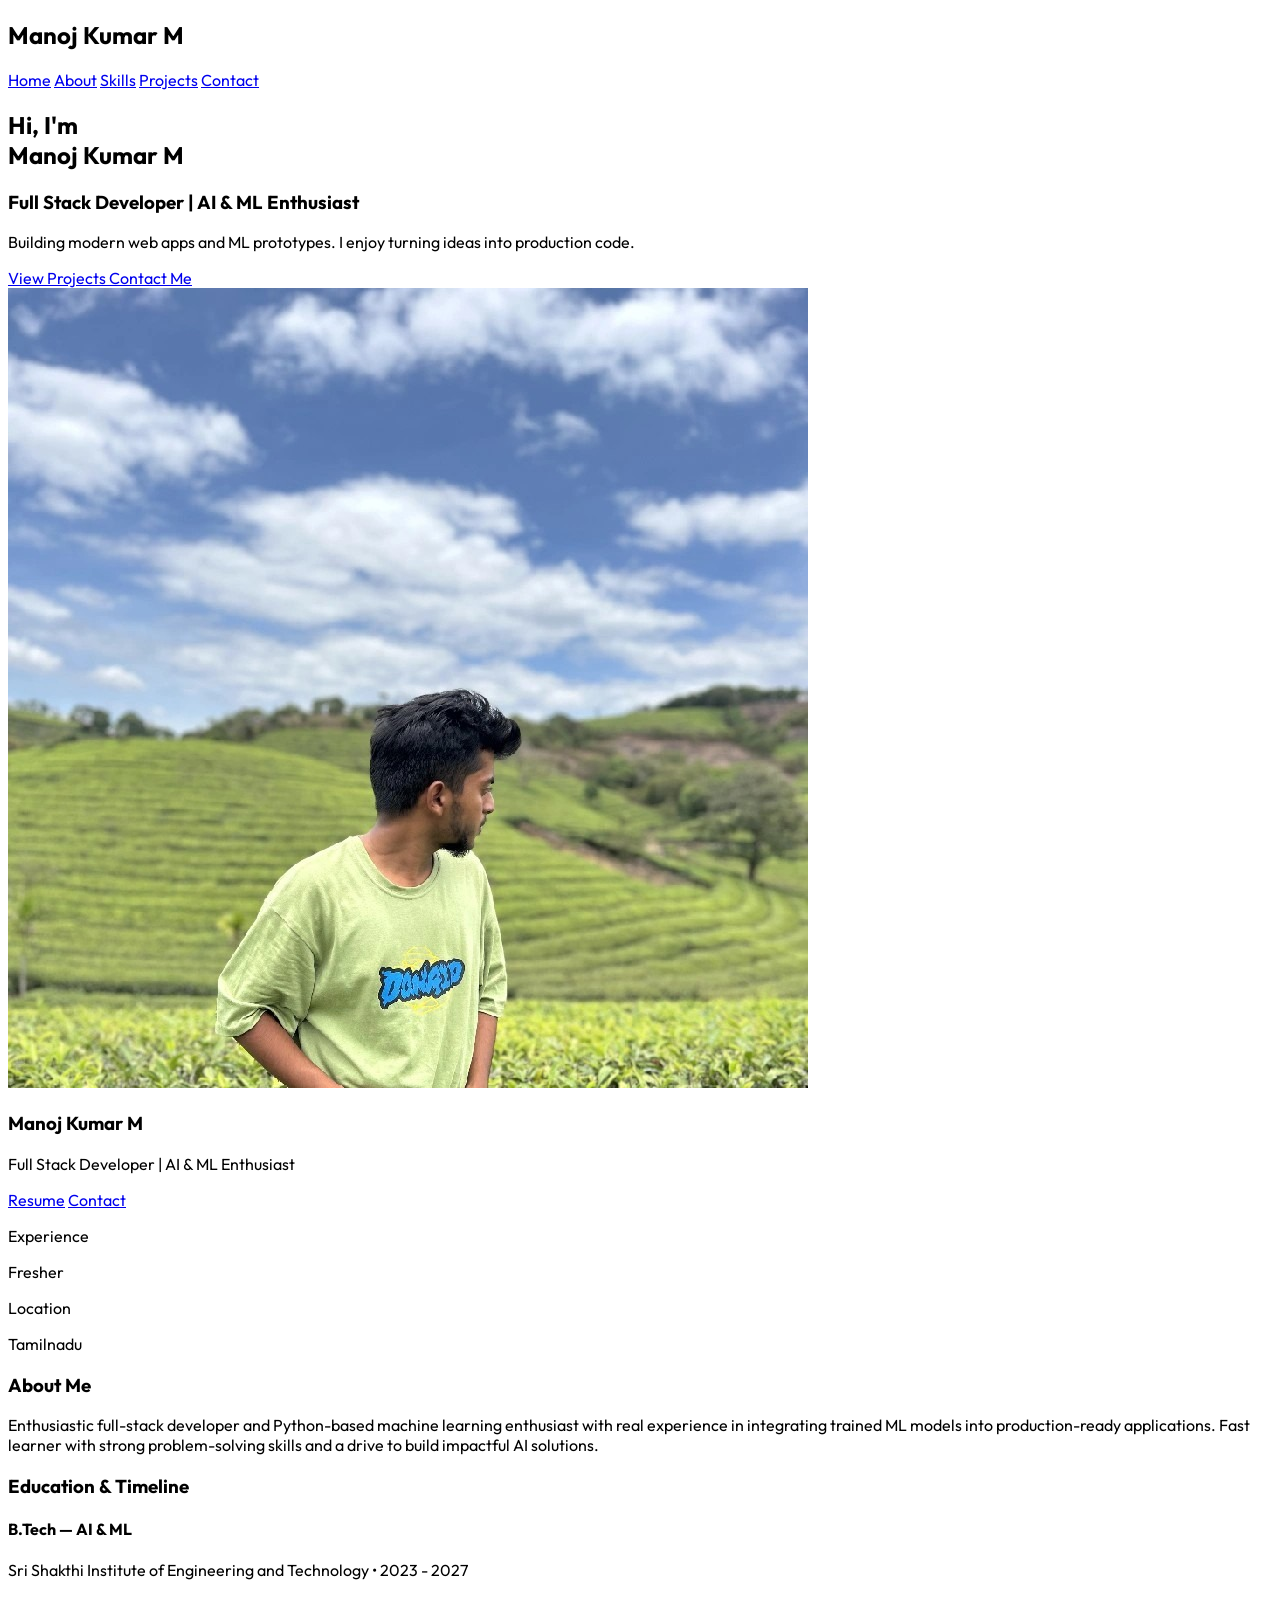
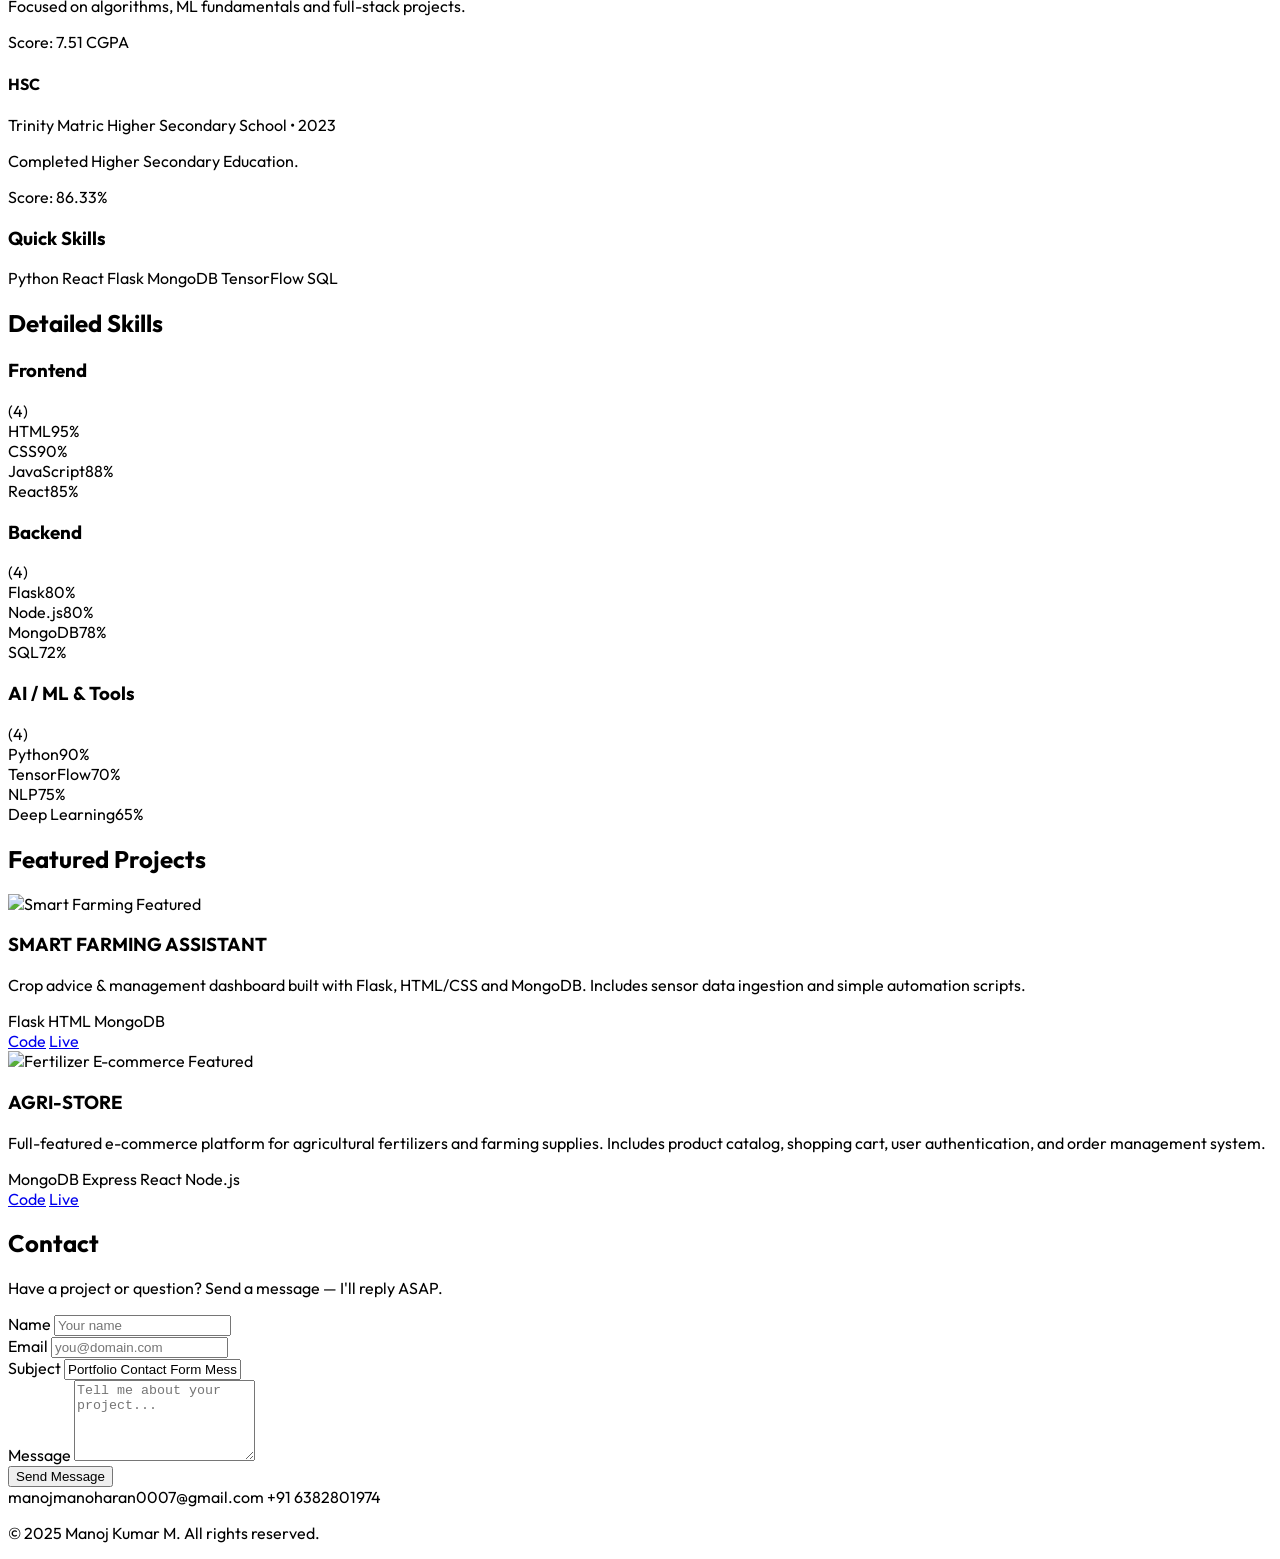
==== commit d0cf4797: "pdf" ====
--- a/index.html
+++ b/index.html
@@ -108,7 +108,7 @@
                     <h3 class="text-2xl font-bold mb-2">Manoj Kumar M</h3>
                     <p class="text-purple-300 mb-6 text-sm">Full Stack Developer | AI & ML Enthusiast</p>
                     <div class="flex gap-4 w-full">
-                        <a href="MANOJ-KUMAR-M-FlowCV-Resume-20251210.pdf" target="_blank" class="flex-1 py-2 bg-[#8b5cf6] rounded-lg text-sm font-medium hover:bg-[#7c3aed] transition-colors text-center">Resume</a>
+                        <a href="MANOJ_KUMAR RESUME.pdf" target="_blank" class="flex-1 py-2 bg-[#8b5cf6] rounded-lg text-sm font-medium hover:bg-[#7c3aed] transition-colors text-center">Resume</a>
                         <a href="mailto:manojmanoharan0007@gmail.com" class="flex-1 py-2 border border-gray-600 rounded-lg text-sm font-medium hover:bg-white/5 transition-colors">Contact</a>
                     </div>
                     <div class="mt-8 flex justify-between w-full text-xs text-gray-400 uppercase tracking-widest border-t border-white/10 pt-6">
@@ -272,7 +272,7 @@
                         <span class="absolute top-4 left-4 z-20 px-3 py-1 bg-black/50 backdrop-blur-md rounded-full text-xs font-bold text-white border border-white/10">Featured</span>
                     </div>
                     <div class="p-6 flex flex-col flex-1">
-                        <h3 class="text-xl font-bold mb-3">Smart Farming Assistant</h3>
+                        <h3 class="text-xl font-bold mb-3">SMART FARMING ASSISTANT</h3>
                         <p class="text-gray-400 text-sm mb-6 line-clamp-3 leading-relaxed flex-1">
                             Crop advice & management dashboard built with Flask, HTML/CSS and MongoDB. Includes sensor data ingestion and simple automation scripts.
                         </p>
@@ -283,7 +283,7 @@
                         </div>
                         <div class="flex gap-2">
                             <a href="https://github.com/manojmanoharan2005-dot/smartfarmingassistant.git" target="_blank" class="flex-1 flex items-center justify-center gap-1 py-2.5 bg-white/5 hover:bg-white/10 rounded-lg text-sm font-medium transition-colors border border-white/5"><i data-lucide="github" class="w-4 h-4"></i> Code</a>
-                            <a href="https://smartfarmingassitant.onrender.com" target="_blank" class="flex-1 flex items-center justify-center gap-1 py-2.5 bg-[#8b5cf6] hover:bg-[#7c3aed] rounded-lg text-sm font-medium transition-colors"><i data-lucide="external-link" class="w-4 h-4"></i> Live</a>
+                            <a href="https://smartfarmingassistant-pw45.onrender.com/" target="_blank" class="flex-1 flex items-center justify-center gap-1 py-2.5 bg-[#8b5cf6] hover:bg-[#7c3aed] rounded-lg text-sm font-medium transition-colors"><i data-lucide="external-link" class="w-4 h-4"></i> Live</a>
                         </div>
                     </div>
                 </div>
@@ -296,7 +296,7 @@
                         <span class="absolute top-4 left-4 z-20 px-3 py-1 bg-black/50 backdrop-blur-md rounded-full text-xs font-bold text-white border border-white/10">Featured</span>
                     </div>
                     <div class="p-6 flex flex-col flex-1">
-                        <h3 class="text-xl font-bold mb-3">Fertilizer Mart</h3>
+                        <h3 class="text-xl font-bold mb-3">AGRI-STORE</h3>
                         <p class="text-gray-400 text-sm mb-6 line-clamp-3 leading-relaxed flex-1">
                             Full-featured e-commerce platform for agricultural fertilizers and farming supplies. Includes product catalog, shopping cart, user authentication, and order management system.
                         </p>
@@ -323,20 +323,25 @@
                     <h2 class="text-3xl font-bold mb-2">Contact</h2>
                     <p class="text-gray-400 mb-8">Have a project or question? Send a message — I'll reply ASAP.</p>
                     
-                    <form class="space-y-6">
+                    <form action="https://formspree.io/f/manojmanoharan0007@gmail.com" method="POST" class="space-y-6" autocomplete="off">
                         <div>
                             <label class="block text-sm text-gray-400 mb-2">Name</label>
-                            <input type="text" placeholder="Your name" class="w-full bg-[#100521] border border-white/10 rounded-lg p-4 text-white placeholder-gray-600 focus:border-purple-500 focus:outline-none transition-colors">
+                            <input type="text" name="name" placeholder="Your name" required autocomplete="off" class="w-full bg-[#100521] border border-white/10 rounded-lg p-4 text-white placeholder-gray-600 focus:border-purple-500 focus:outline-none transition-colors">
                         </div>
                         <div>
                             <label class="block text-sm text-gray-400 mb-2">Email</label>
-                            <input type="email" placeholder="you@domain.com" class="w-full bg-[#100521] border border-white/10 rounded-lg p-4 text-white placeholder-gray-600 focus:border-purple-500 focus:outline-none transition-colors">
+                            <input type="email" name="_replyto" placeholder="you@domain.com" required autocomplete="off" class="w-full bg-[#100521] border border-white/10 rounded-lg p-4 text-white placeholder-gray-600 focus:border-purple-500 focus:outline-none transition-colors">
+                        </div>
+                        <div>
+                            <label class="block text-sm text-gray-400 mb-2">Subject</label>
+                            <input type="text" name="_subject" value="Portfolio Contact Form Message" autocomplete="off" class="w-full bg-[#100521] border border-white/10 rounded-lg p-4 text-white placeholder-gray-600 focus:border-purple-500 focus:outline-none transition-colors">
                         </div>
                         <div>
                             <label class="block text-sm text-gray-400 mb-2">Message</label>
-                            <textarea rows="5" placeholder="Tell me about your project..." class="w-full bg-[#100521] border border-white/10 rounded-lg p-4 text-white placeholder-gray-600 focus:border-purple-500 focus:outline-none transition-colors resize-none"></textarea>
-                        </div>
-                        <button class="px-8 py-3 bg-[#8b5cf6] hover:bg-[#7c3aed] text-white rounded-lg font-medium transition-colors shadow-lg shadow-purple-900/50">
+                            <textarea rows="5" name="message" placeholder="Tell me about your project..." required autocomplete="off" class="w-full bg-[#100521] border border-white/10 rounded-lg p-4 text-white placeholder-gray-600 focus:border-purple-500 focus:outline-none transition-colors resize-none"></textarea>
+                        </div>
+                        <input type="hidden" name="_next" value="https://manojmanoharan2005-dot.github.io/portfolio2.0/thanks.html">
+                        <button type="submit" class="px-8 py-3 bg-[#8b5cf6] hover:bg-[#7c3aed] text-white rounded-lg font-medium transition-colors shadow-lg shadow-purple-900/50">
                             Send Message
                         </button>
                     </form>
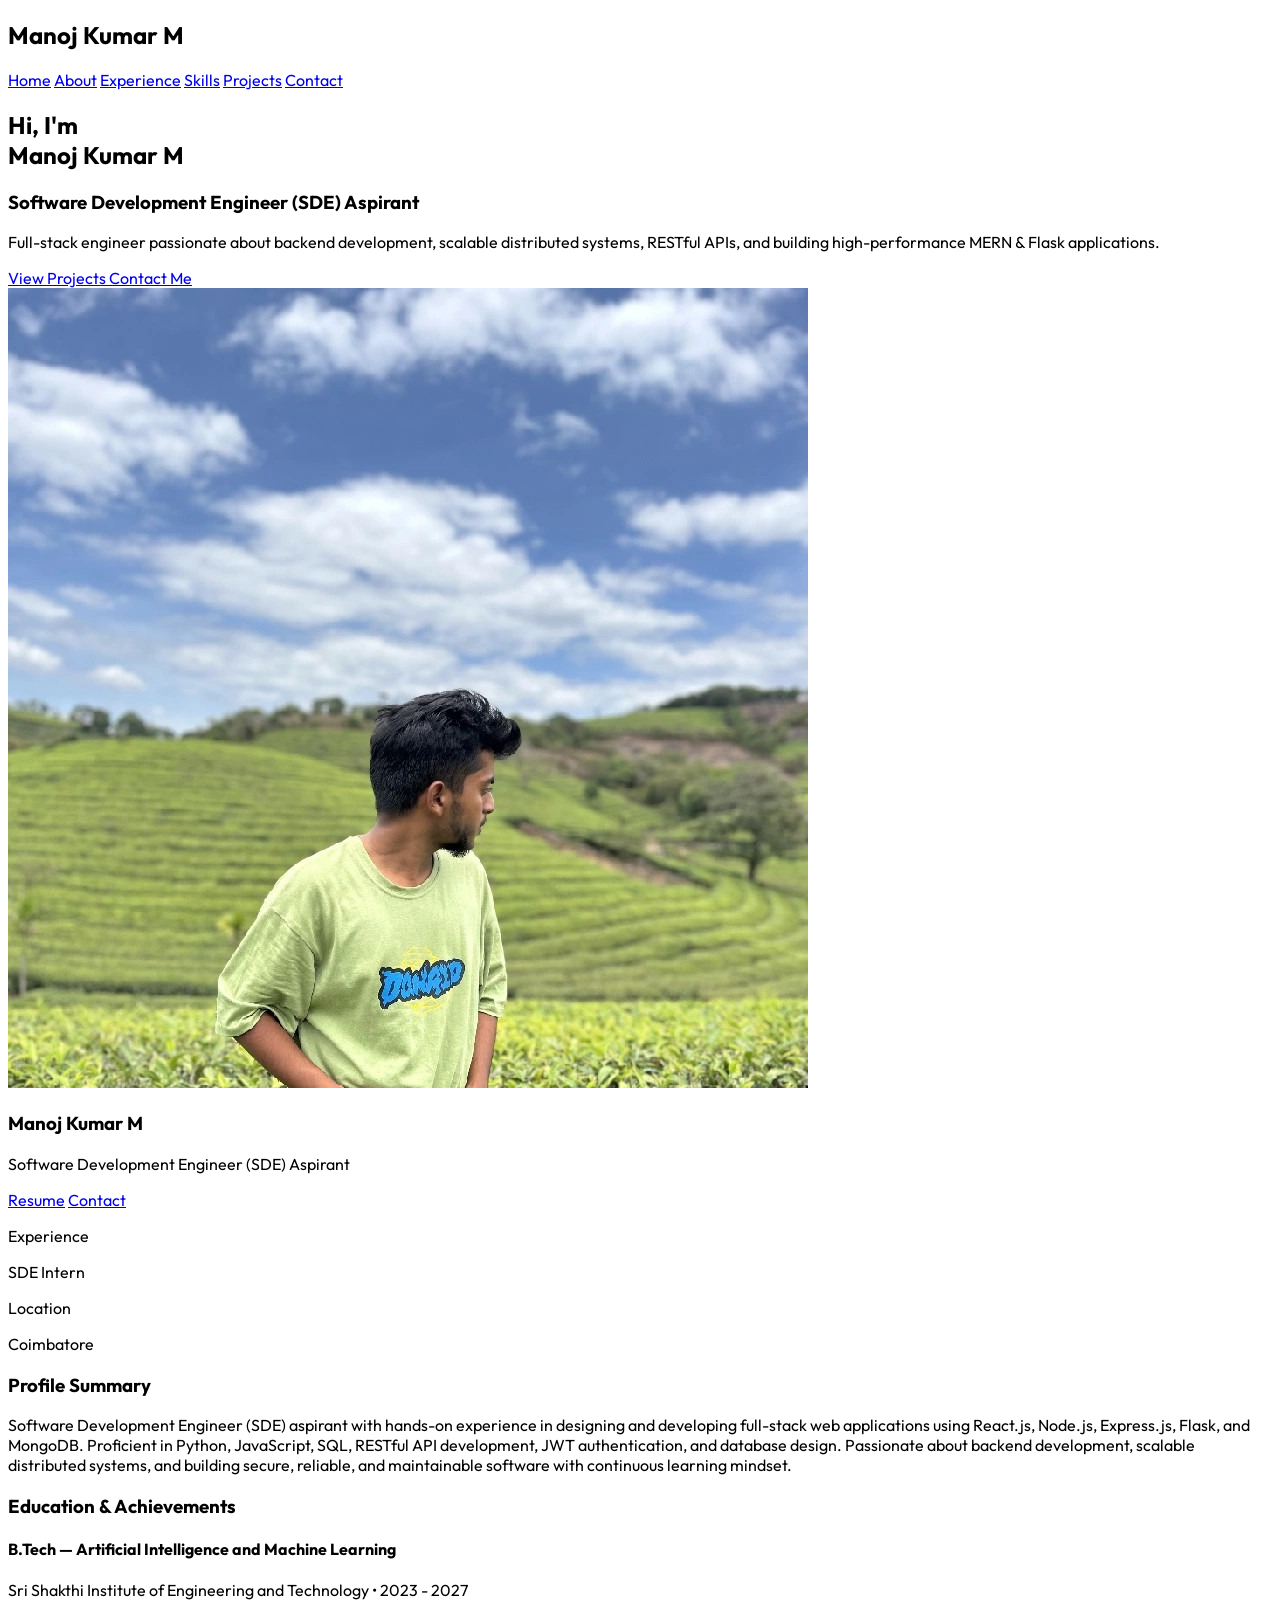
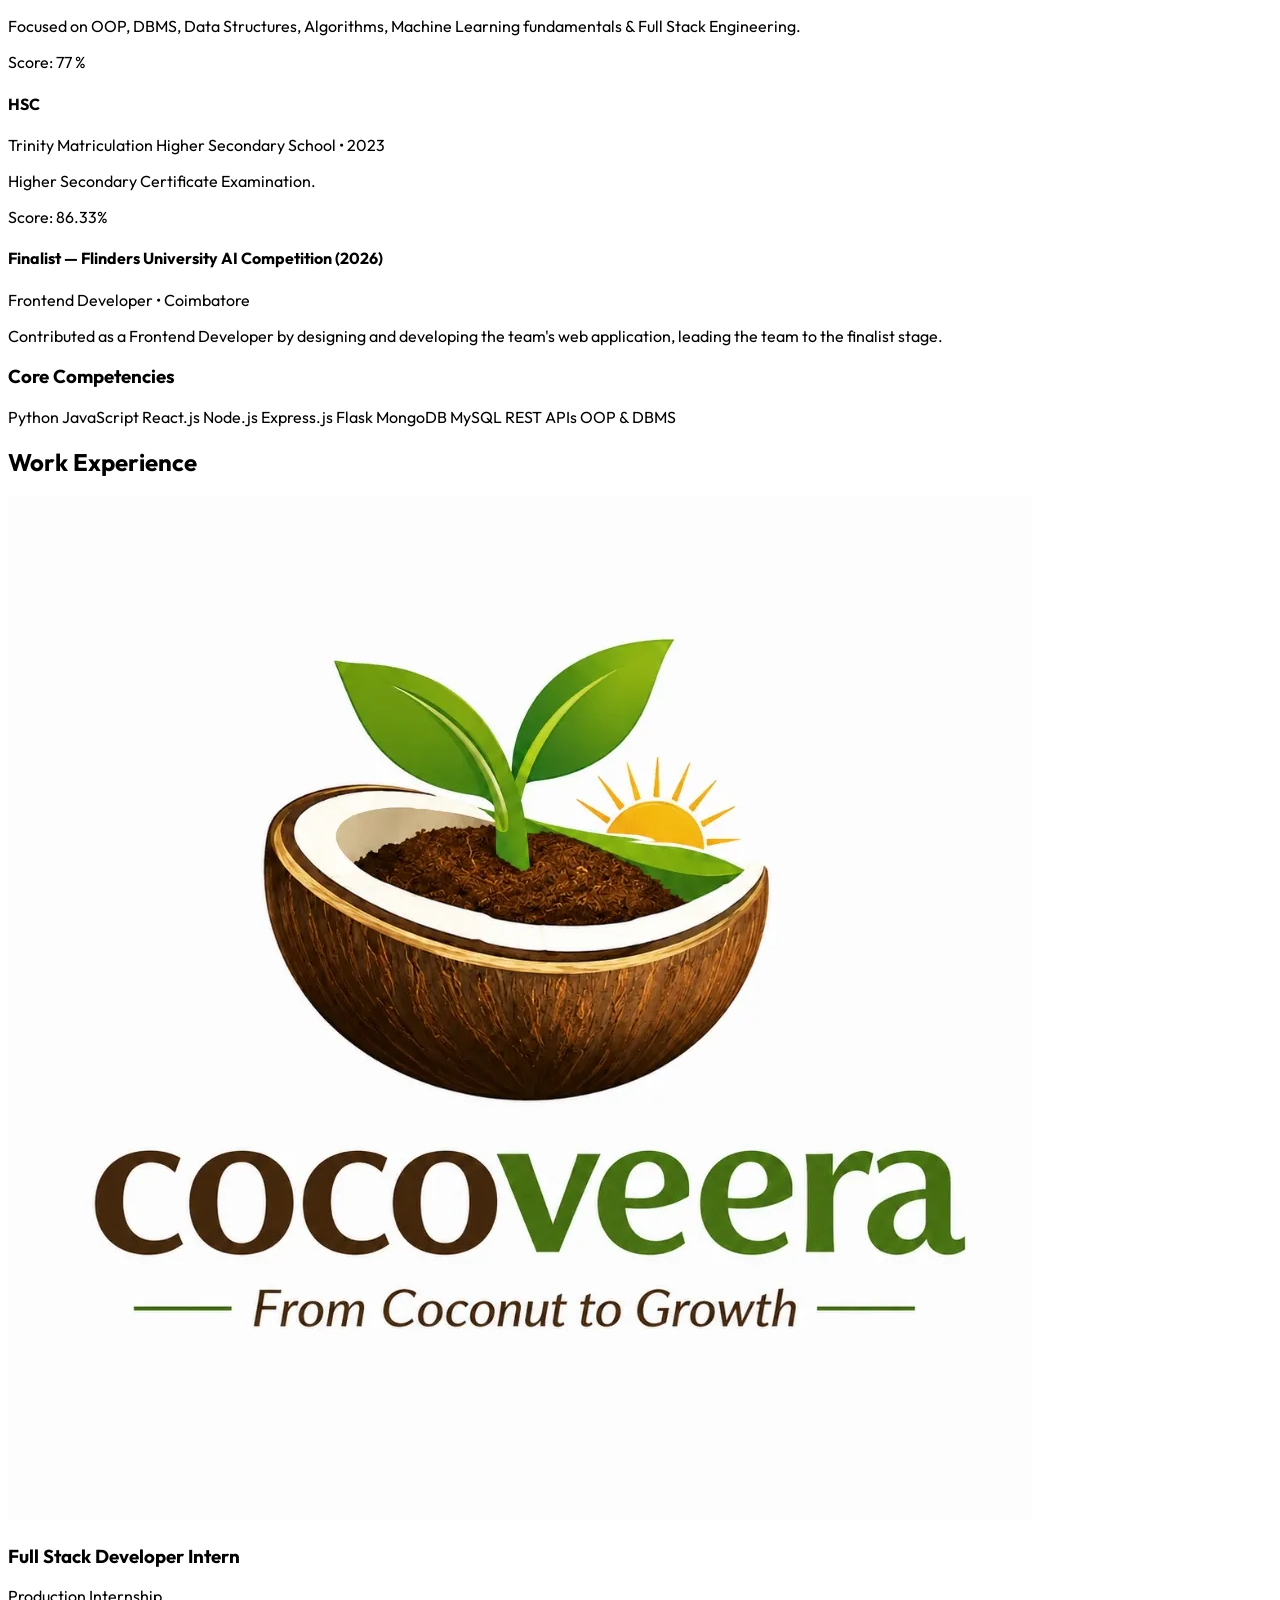
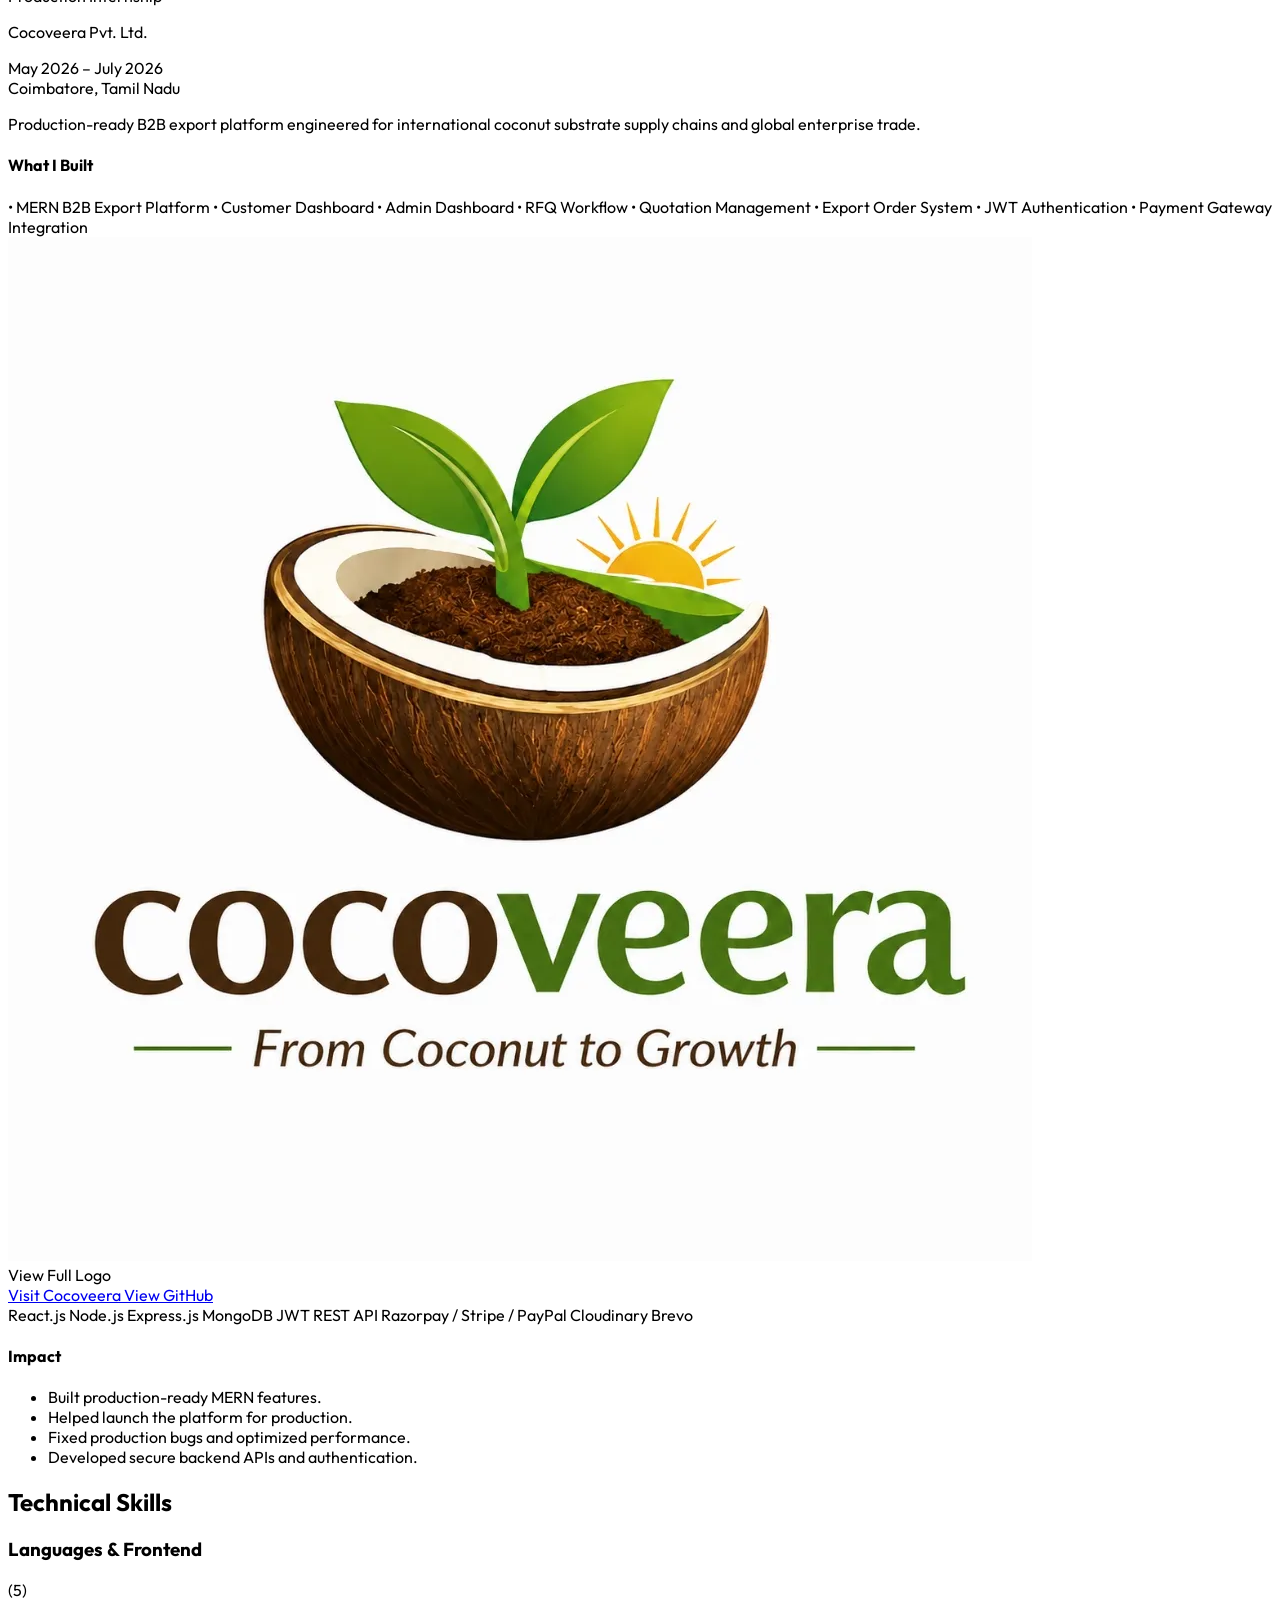
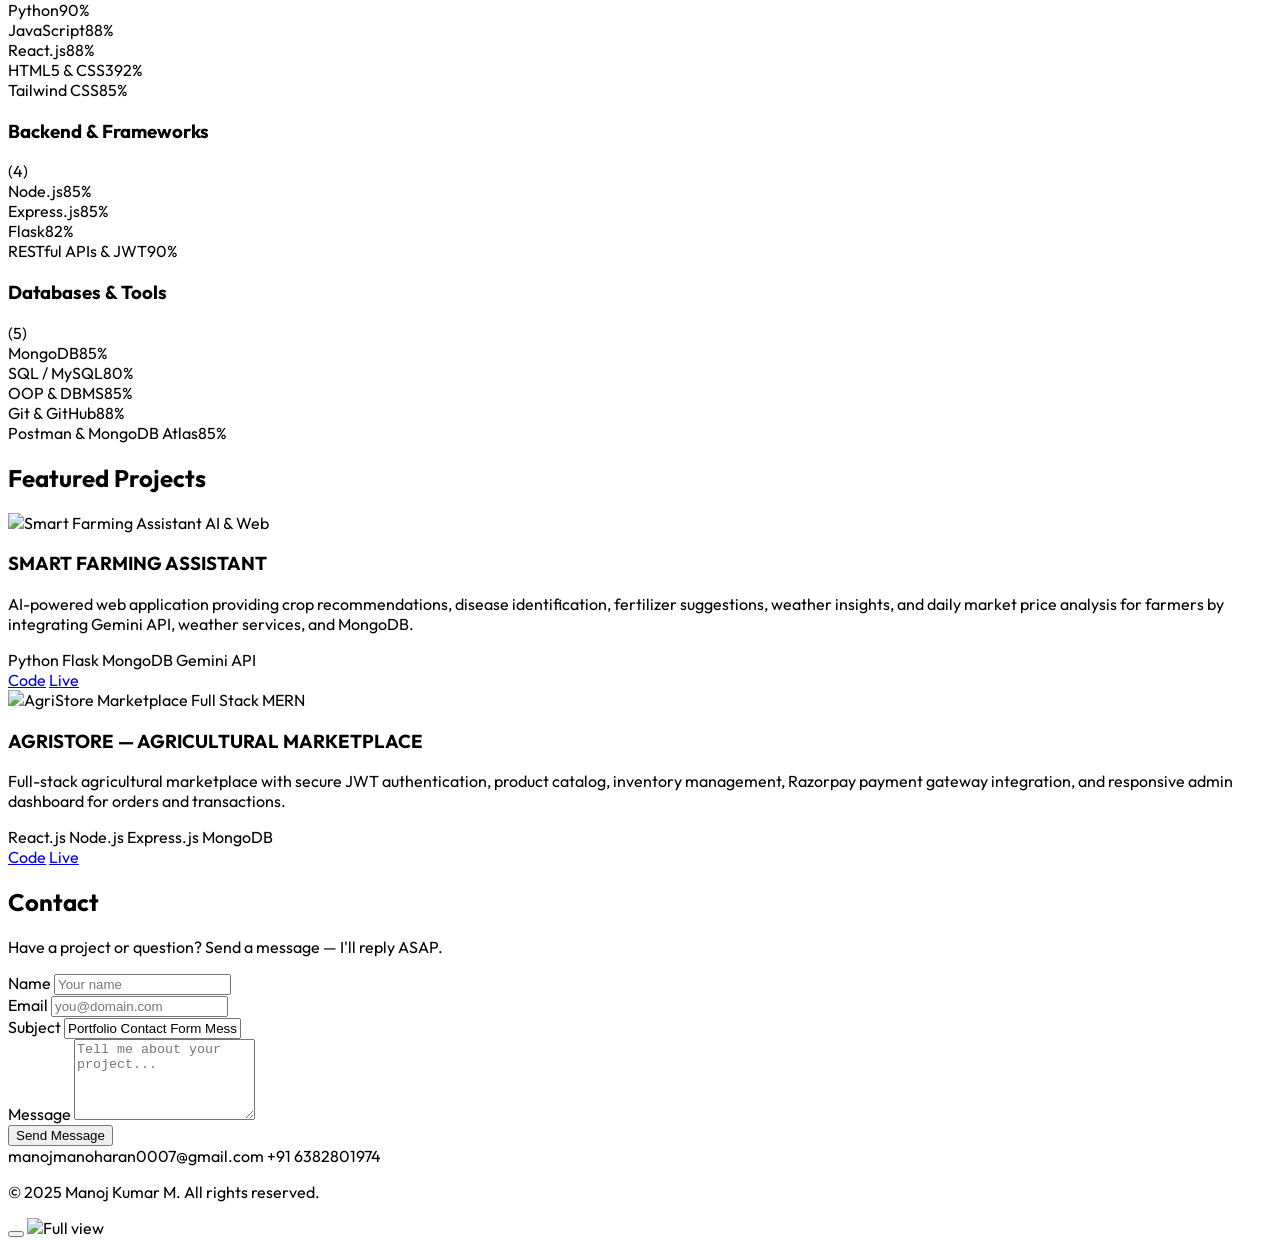
==== commit 96669d0e: "Update portfolio with SDE resume, flagship Cocoveera experience, contact form fixes, and continuous " ====
--- a/index.html
+++ b/index.html
@@ -1,26 +1,50 @@
 <!DOCTYPE html>
 <html lang="en" class="scroll-smooth">
+
 <head>
     <meta charset="UTF-8">
     <meta name="viewport" content="width=device-width, initial-scale=1.0">
     <title>Manoj Kumar M | Space Portfolio</title>
-    
+
     <!-- Tailwind CSS -->
     <script src="https://cdn.tailwindcss.com"></script>
-    
+
     <!-- Lucide Icons -->
-    <script src="https://unpkg.com/lucide@latest"></script>
-    
+    <script src="https://unpkg.com/lucide@0.344.0/dist/umd/lucide.min.js"></script>
+
     <!-- Google Fonts -->
     <link href="https://fonts.googleapis.com/css2?family=Outfit:wght@300;400;500;700&display=swap" rel="stylesheet">
 
     <!-- Custom CSS -->
     <link rel="stylesheet" href="styles.css">
 </head>
+
 <body class="bg-[#100521] text-white min-h-screen overflow-x-hidden selection:bg-purple-500/50">
 
-    <!-- Star Field Container -->
-    <div id="star-field" class="fixed inset-0 overflow-hidden pointer-events-none z-0"></div>
+    <!-- Global Cosmic Space Background Container -->
+    <div id="cosmic-space" class="fixed inset-0 overflow-hidden pointer-events-none z-0">
+        <!-- Layer 1: Animated Nebula Glow (Parallax Slowest) -->
+        <div id="nebula-layer" class="absolute inset-0 transition-transform duration-75 ease-out">
+            <div
+                class="absolute -top-[10%] -left-[10%] w-[60vw] h-[60vw] rounded-full bg-purple-900/20 blur-[120px] animate-nebula-pulse">
+            </div>
+            <div
+                class="absolute top-[40%] -right-[15%] w-[65vw] h-[65vw] rounded-full bg-pink-900/15 blur-[140px] animate-nebula-pulse-alt">
+            </div>
+            <div
+                class="absolute bottom-[-10%] left-[20%] w-[55vw] h-[55vw] rounded-full bg-indigo-900/25 blur-[130px] animate-nebula-pulse">
+            </div>
+        </div>
+
+        <!-- Layer 2: Twinkling Star Field (Parallax Medium) -->
+        <div id="star-field" class="absolute inset-0 transition-transform duration-100 ease-out"></div>
+
+        <!-- Layer 3: Floating Particles (Upward Drift) -->
+        <div id="particle-field" class="absolute inset-0"></div>
+
+        <!-- Layer 4: Global Shooting Stars / Meteors -->
+        <div id="meteor-field" class="absolute inset-0"></div>
+    </div>
 
     <!-- Main Content -->
     <div class="animate-fadeIn relative z-10">
@@ -34,6 +58,7 @@
                 <div class="hidden md:flex gap-8 text-sm font-medium text-gray-300">
                     <a href="#home" class="hover:text-purple-400 transition-colors">Home</a>
                     <a href="#about" class="hover:text-purple-400 transition-colors">About</a>
+                    <a href="#experience" class="hover:text-purple-400 transition-colors">Experience</a>
                     <a href="#skills" class="hover:text-purple-400 transition-colors">Skills</a>
                     <a href="#projects" class="hover:text-purple-400 transition-colors">Projects</a>
                     <a href="#contact" class="hover:text-purple-400 transition-colors">Contact</a>
@@ -52,15 +77,19 @@
                             Manoj Kumar M
                         </span>
                     </h2>
-                    <h3 class="text-xl md:text-2xl text-gray-300 font-light">Full Stack Developer | AI & ML Enthusiast</h3>
+                    <h3 class="text-xl md:text-2xl text-gray-300 font-light">Software Development Engineer (SDE)
+                        Aspirant</h3>
                     <p class="text-gray-400 max-w-md leading-relaxed">
-                        Building modern web apps and ML prototypes. I enjoy turning ideas into production code.
+                        Full-stack engineer passionate about backend development, scalable distributed systems, RESTful
+                        APIs, and building high-performance MERN & Flask applications.
                     </p>
                     <div class="flex flex-wrap gap-4 pt-4">
-                        <a href="#projects" class="px-8 py-3 bg-[#8b5cf6] text-white rounded-lg hover:bg-[#7c3aed] transition-colors font-medium shadow-[0_0_20px_rgba(139,92,246,0.3)]">
+                        <a href="#projects"
+                            class="px-8 py-3 bg-[#8b5cf6] text-white rounded-lg hover:bg-[#7c3aed] transition-colors font-medium shadow-[0_0_20px_rgba(139,92,246,0.3)]">
                             View Projects
                         </a>
-                        <a href="#contact" class="px-8 py-3 border border-gray-600 text-white rounded-lg hover:bg-white/5 transition-colors font-medium">
+                        <a href="#contact"
+                            class="px-8 py-3 border border-gray-600 text-white rounded-lg hover:bg-white/5 transition-colors font-medium">
                             Contact Me
                         </a>
                     </div>
@@ -69,20 +98,32 @@
                 <!-- 3D Moon & Meteors -->
                 <div class="relative flex justify-center items-center h-full min-h-[400px]">
                     <!-- Meteor Shower Container -->
-                    <div id="meteor-shower" class="absolute w-[150%] h-[150%] -z-10 opacity-60 pointer-events-none"></div>
-                    
+                    <div id="meteor-shower" class="absolute w-[150%] h-[150%] -z-10 opacity-60 pointer-events-none">
+                    </div>
+
                     <!-- CSS Moon 3D -->
                     <div class="w-64 h-64 md:w-80 md:h-80 relative z-10 animate-float-slow group">
                         <!-- Glow effect -->
-                        <div class="absolute inset-0 bg-purple-500/20 rounded-full blur-[60px] group-hover:bg-purple-500/30 transition-all duration-500"></div>
-                        
+                        <div
+                            class="absolute inset-0 bg-purple-500/20 rounded-full blur-[60px] group-hover:bg-purple-500/30 transition-all duration-500">
+                        </div>
+
                         <!-- Moon Sphere -->
-                        <div class="w-full h-full rounded-full bg-gradient-to-br from-gray-100 via-gray-300 to-slate-600 shadow-[inset_-25px_-25px_50px_rgba(0,0,0,0.7)] relative overflow-hidden border border-white/10">
+                        <div
+                            class="w-full h-full rounded-full bg-gradient-to-br from-gray-100 via-gray-300 to-slate-600 shadow-[inset_-25px_-25px_50px_rgba(0,0,0,0.7)] relative overflow-hidden border border-white/10">
                             <!-- Craters -->
-                            <div class="absolute top-12 left-12 w-16 h-16 bg-black/10 rounded-full shadow-[inset_2px_2px_5px_rgba(0,0,0,0.4)]"></div>
-                            <div class="absolute top-1/2 left-1/4 w-8 h-8 bg-black/10 rounded-full shadow-[inset_1px_1px_3px_rgba(0,0,0,0.4)]"></div>
-                            <div class="absolute bottom-16 right-16 w-20 h-20 bg-black/10 rounded-full shadow-[inset_3px_3px_6px_rgba(0,0,0,0.4)]"></div>
-                            <div class="absolute top-10 right-20 w-6 h-6 bg-black/10 rounded-full shadow-[inset_1px_1px_2px_rgba(0,0,0,0.4)]"></div>
+                            <div
+                                class="absolute top-12 left-12 w-16 h-16 bg-black/10 rounded-full shadow-[inset_2px_2px_5px_rgba(0,0,0,0.4)]">
+                            </div>
+                            <div
+                                class="absolute top-1/2 left-1/4 w-8 h-8 bg-black/10 rounded-full shadow-[inset_1px_1px_3px_rgba(0,0,0,0.4)]">
+                            </div>
+                            <div
+                                class="absolute bottom-16 right-16 w-20 h-20 bg-black/10 rounded-full shadow-[inset_3px_3px_6px_rgba(0,0,0,0.4)]">
+                            </div>
+                            <div
+                                class="absolute top-10 right-20 w-6 h-6 bg-black/10 rounded-full shadow-[inset_1px_1px_2px_rgba(0,0,0,0.4)]">
+                            </div>
                         </div>
                     </div>
                 </div>
@@ -97,28 +138,33 @@
         <!-- About & Education Section -->
         <section id="about" class="py-20 px-6 max-w-7xl mx-auto">
             <div class="grid lg:grid-cols-12 gap-8">
-                
+
                 <!-- Profile Card -->
-                <div class="lg:col-span-4 bg-[#251042] rounded-3xl p-8 flex flex-col items-center text-center border border-white/5 shadow-xl">
+                <div
+                    class="lg:col-span-4 bg-[#251042] rounded-3xl p-8 flex flex-col items-center text-center border border-white/5 shadow-xl">
                     <div class="w-48 h-48 rounded-full bg-gradient-to-b from-purple-500 to-indigo-900 p-1 mb-6">
-                        <div class="w-full h-full rounded-full bg-gray-900 flex items-center justify-center overflow-hidden relative">
+                        <div
+                            class="w-full h-full rounded-full bg-gray-900 flex items-center justify-center overflow-hidden relative">
                             <img src="manojprofie.jpg" alt="Manoj Kumar M" class="w-full h-full object-cover">
                         </div>
                     </div>
                     <h3 class="text-2xl font-bold mb-2">Manoj Kumar M</h3>
-                    <p class="text-purple-300 mb-6 text-sm">Full Stack Developer | AI & ML Enthusiast</p>
+                    <p class="text-purple-300 mb-6 text-sm">Software Development Engineer (SDE) Aspirant</p>
                     <div class="flex gap-4 w-full">
-                        <a href="MANOJ_KUMAR RESUME.pdf" target="_blank" class="flex-1 py-2 bg-[#8b5cf6] rounded-lg text-sm font-medium hover:bg-[#7c3aed] transition-colors text-center">Resume</a>
-                        <a href="mailto:manojmanoharan0007@gmail.com" class="flex-1 py-2 border border-gray-600 rounded-lg text-sm font-medium hover:bg-white/5 transition-colors">Contact</a>
-                    </div>
-                    <div class="mt-8 flex justify-between w-full text-xs text-gray-400 uppercase tracking-widest border-t border-white/10 pt-6">
+                        <a href="MANOJKUMAR M SDE RESUME.pdf" target="_blank"
+                            class="flex-1 py-2 bg-[#8b5cf6] rounded-lg text-sm font-medium hover:bg-[#7c3aed] transition-colors text-center">Resume</a>
+                        <a href="#contact"
+                            class="flex-1 py-2 border border-gray-600 rounded-lg text-sm font-medium hover:bg-white/5 transition-colors text-center flex items-center justify-center">Contact</a>
+                    </div>
+                    <div
+                        class="mt-8 flex justify-between w-full text-xs text-gray-400 uppercase tracking-widest border-t border-white/10 pt-6">
                         <div>
                             <p class="mb-1">Experience</p>
-                            <p class="text-white font-bold">Fresher</p>
+                            <p class="text-white font-bold">SDE Intern</p>
                         </div>
                         <div class="text-right">
                             <p class="mb-1">Location</p>
-                            <p class="text-white font-bold">Tamilnadu</p>
+                            <p class="text-white font-bold">Coimbatore</p>
                         </div>
                     </div>
                 </div>
@@ -127,133 +173,389 @@
                 <div class="lg:col-span-8 space-y-8">
                     <!-- About Me -->
                     <div class="bg-[#251042] rounded-3xl p-8 border border-white/5 shadow-xl">
-                        <h3 class="text-2xl font-bold mb-4">About Me</h3>
-                        <p class="text-gray-400 leading-relaxed">
-                            Enthusiastic full-stack developer and Python-based machine learning enthusiast with real experience in integrating
-                            trained ML models into production-ready applications. Fast learner with strong problem-solving skills and a drive
-                            to build impactful AI solutions.
+                        <h3 class="text-2xl font-bold mb-4">Profile Summary</h3>
+                        <p class="text-gray-300 leading-relaxed text-sm md:text-base">
+                            Software Development Engineer (SDE) aspirant with hands-on experience in designing and
+                            developing full-stack web applications using React.js, Node.js, Express.js, Flask, and
+                            MongoDB. Proficient in Python, JavaScript, SQL, RESTful API development, JWT authentication,
+                            and database design. Passionate about backend development, scalable distributed systems, and
+                            building secure, reliable, and maintainable software with continuous learning mindset.
                         </p>
                     </div>
 
                     <!-- Education -->
                     <div class="bg-[#251042] rounded-3xl p-8 border border-white/5 shadow-xl">
-                        <h3 class="text-2xl font-bold mb-6">Education & Timeline</h3>
+                        <h3 class="text-2xl font-bold mb-6">Education & Achievements</h3>
                         <div class="space-y-8">
                             <!-- Edu Item 1 -->
                             <div class="relative pl-8 border-l-2 border-purple-500/30">
-                                <div class="absolute -left-[9px] top-0 w-4 h-4 rounded-full bg-purple-500 shadow-[0_0_10px_#a855f7]"></div>
-                                <h4 class="text-lg font-bold text-white">B.Tech — AI & ML</h4>
-                                <p class="text-purple-300 text-sm mb-2 uppercase tracking-wide">Sri Shakthi Institute of Engineering and Technology • 2023 - 2027</p>
-                                <p class="text-gray-400 text-sm">Focused on algorithms, ML fundamentals and full-stack projects.</p>
-                                <span class="inline-block mt-2 px-2 py-1 bg-purple-900/50 rounded text-xs text-purple-200 border border-purple-500/20">
-                                    Score: 7.51 CGPA
+                                <div
+                                    class="absolute -left-[9px] top-0 w-4 h-4 rounded-full bg-purple-500 shadow-[0_0_10px_#a855f7]">
+                                </div>
+                                <h4 class="text-lg font-bold text-white">B.Tech — Artificial Intelligence and Machine
+                                    Learning</h4>
+                                <p class="text-purple-300 text-sm mb-2 uppercase tracking-wide">Sri Shakthi Institute of
+                                    Engineering and Technology • 2023 - 2027</p>
+                                <p class="text-gray-400 text-sm">Focused on OOP, DBMS, Data Structures, Algorithms,
+                                    Machine Learning fundamentals & Full Stack Engineering.</p>
+                                <span
+                                    class="inline-block mt-2 px-3 py-1 bg-purple-900/50 rounded-lg text-xs font-semibold text-purple-200 border border-purple-500/20">
+                                    Score: 77 %
                                 </span>
                             </div>
                             <!-- Edu Item 2 -->
                             <div class="relative pl-8 border-l-2 border-purple-500/30">
-                                <div class="absolute -left-[9px] top-0 w-4 h-4 rounded-full bg-purple-500 shadow-[0_0_10px_#a855f7]"></div>
+                                <div
+                                    class="absolute -left-[9px] top-0 w-4 h-4 rounded-full bg-purple-500 shadow-[0_0_10px_#a855f7]">
+                                </div>
                                 <h4 class="text-lg font-bold text-white">HSC</h4>
-                                <p class="text-purple-300 text-sm mb-2 uppercase tracking-wide">Trinity Matric Higher Secondary School • 2023</p>
-                                <p class="text-gray-400 text-sm">Completed Higher Secondary Education.</p>
-                                <span class="inline-block mt-2 px-2 py-1 bg-purple-900/50 rounded text-xs text-purple-200 border border-purple-500/20">
+                                <p class="text-purple-300 text-sm mb-2 uppercase tracking-wide">Trinity Matriculation
+                                    Higher Secondary School • 2023</p>
+                                <p class="text-gray-400 text-sm">Higher Secondary Certificate Examination.</p>
+                                <span
+                                    class="inline-block mt-2 px-3 py-1 bg-purple-900/50 rounded-lg text-xs font-semibold text-purple-200 border border-purple-500/20">
                                     Score: 86.33%
                                 </span>
                             </div>
+                            <!-- Achievement Item -->
+                            <div class="relative pl-8 border-l-2 border-pink-500/30">
+                                <div
+                                    class="absolute -left-[9px] top-0 w-4 h-4 rounded-full bg-pink-500 shadow-[0_0_10px_#ec4899]">
+                                </div>
+                                <h4 class="text-lg font-bold text-white">Finalist — Flinders University AI Competition
+                                    (2026)</h4>
+                                <p class="text-pink-300 text-sm mb-1 uppercase tracking-wide">Frontend Developer •
+                                    Coimbatore</p>
+                                <p class="text-gray-400 text-sm">Contributed as a Frontend Developer by designing and
+                                    developing the team's web application, leading the team to the finalist stage.</p>
+                            </div>
                         </div>
                     </div>
 
                     <!-- Quick Skills -->
                     <div class="bg-[#251042] rounded-3xl p-8 border border-white/5 shadow-xl">
-                        <h3 class="text-xl font-bold mb-4">Quick Skills</h3>
-                        <div class="flex flex-wrap gap-3">
-                            <span class="px-4 py-2 bg-[#3b0764] rounded-lg text-sm text-purple-200 font-medium">Python</span>
-                            <span class="px-4 py-2 bg-[#3b0764] rounded-lg text-sm text-purple-200 font-medium">React</span>
-                            <span class="px-4 py-2 bg-[#3b0764] rounded-lg text-sm text-purple-200 font-medium">Flask</span>
-                            <span class="px-4 py-2 bg-[#3b0764] rounded-lg text-sm text-purple-200 font-medium">MongoDB</span>
-                            <span class="px-4 py-2 bg-[#3b0764] rounded-lg text-sm text-purple-200 font-medium">TensorFlow</span>
-                            <span class="px-4 py-2 bg-[#3b0764] rounded-lg text-sm text-purple-200 font-medium">SQL</span>
-                        </div>
-                    </div>
+                        <h3 class="text-xl font-bold mb-4">Core Competencies</h3>
+                        <div class="flex flex-wrap gap-2.5">
+                            <span
+                                class="px-3.5 py-1.5 bg-[#3b0764] rounded-lg text-xs text-purple-200 font-medium border border-purple-500/20">Python</span>
+                            <span
+                                class="px-3.5 py-1.5 bg-[#3b0764] rounded-lg text-xs text-purple-200 font-medium border border-purple-500/20">JavaScript</span>
+                            <span
+                                class="px-3.5 py-1.5 bg-[#3b0764] rounded-lg text-xs text-purple-200 font-medium border border-purple-500/20">React.js</span>
+                            <span
+                                class="px-3.5 py-1.5 bg-[#3b0764] rounded-lg text-xs text-purple-200 font-medium border border-purple-500/20">Node.js</span>
+                            <span
+                                class="px-3.5 py-1.5 bg-[#3b0764] rounded-lg text-xs text-purple-200 font-medium border border-purple-500/20">Express.js</span>
+                            <span
+                                class="px-3.5 py-1.5 bg-[#3b0764] rounded-lg text-xs text-purple-200 font-medium border border-purple-500/20">Flask</span>
+                            <span
+                                class="px-3.5 py-1.5 bg-[#3b0764] rounded-lg text-xs text-purple-200 font-medium border border-purple-500/20">MongoDB</span>
+                            <span
+                                class="px-3.5 py-1.5 bg-[#3b0764] rounded-lg text-xs text-purple-200 font-medium border border-purple-500/20">MySQL</span>
+                            <span
+                                class="px-3.5 py-1.5 bg-[#3b0764] rounded-lg text-xs text-purple-200 font-medium border border-purple-500/20">REST
+                                APIs</span>
+                            <span
+                                class="px-3.5 py-1.5 bg-[#3b0764] rounded-lg text-xs text-purple-200 font-medium border border-purple-500/20">OOP
+                                & DBMS</span>
+                        </div>
+                    </div>
+                </div>
+            </div>
+        </section>
+
+        <!-- Experience Section -->
+        <section id="experience" class="py-20 px-6 max-w-5xl mx-auto">
+            <h2 class="text-3xl font-bold mb-12 flex items-center gap-3">
+                <span>Work Experience</span>
+                <span class="h-px bg-white/10 flex-1"></span>
+            </h2>
+
+            <!-- Timeline Item -->
+            <div class="relative pl-8 md:pl-10 border-l border-purple-500/20">
+                <!-- Timeline Node Marker -->
+                <div
+                    class="absolute -left-[17px] top-1.5 w-8 h-8 rounded-full bg-[#100521] border border-purple-500/40 flex items-center justify-center shadow-[0_0_15px_rgba(168,85,247,0.3)]">
+                    <div class="w-2.5 h-2.5 rounded-full bg-purple-400"></div>
+                </div>
+
+                <!-- Minimal Glassmorphic Experience Card -->
+                <div
+                    class="bg-[#1c0b36]/90 backdrop-blur-xl rounded-2xl p-6 md:p-8 border border-white/10 shadow-2xl transition-all duration-300 hover:border-purple-500/30 hover:shadow-[0_10px_40px_rgba(0,0,0,0.5)]">
+
+                    <!-- Header with Company Logo -->
+                    <div
+                        class="flex flex-col sm:flex-row sm:items-center justify-between gap-4 mb-5 pb-5 border-b border-white/5">
+                        <div class="flex items-center gap-4">
+                            <!-- Company Logo Avatar -->
+                            <div
+                                class="w-12 h-12 rounded-xl bg-white p-1 border border-purple-500/30 flex items-center justify-center shrink-0 overflow-hidden shadow-md">
+                                <img src="cocoveera_logo.webp" alt="Cocoveera Logo"
+                                    class="w-full h-full object-contain">
+                            </div>
+                            <div>
+                                <div class="flex items-center gap-2 mb-1">
+                                    <h3 class="text-xl font-bold text-white tracking-tight">Full Stack Developer Intern
+                                    </h3>
+                                    <span
+                                        class="px-2.5 py-0.5 bg-purple-900/50 text-purple-300 text-[11px] font-medium rounded-full border border-purple-500/30">Production
+                                        Internship</span>
+                                </div>
+                                <p class="text-purple-400 text-sm font-medium">Cocoveera Pvt. Ltd.</p>
+                            </div>
+                        </div>
+
+                        <!-- Date & Location -->
+                        <div class="text-xs text-gray-400 font-medium sm:text-right space-y-1">
+                            <div class="flex items-center sm:justify-end gap-1.5"><i data-lucide="calendar"
+                                    class="w-3.5 h-3.5 text-purple-400"></i> May 2026 – July 2026</div>
+                            <div class="flex items-center sm:justify-end gap-1.5"><i data-lucide="map-pin"
+                                    class="w-3.5 h-3.5 text-purple-400"></i> Coimbatore, Tamil Nadu</div>
+                        </div>
+                    </div>
+
+                    <!-- Company Short Description -->
+                    <p class="text-gray-300 text-sm leading-relaxed mb-6">
+                        Production-ready B2B export platform engineered for international coconut substrate supply
+                        chains and global enterprise trade.
+                    </p>
+
+                    <!-- What I Built -->
+                    <div class="mb-6">
+                        <h4 class="text-xs font-semibold uppercase tracking-wider text-gray-400 mb-3">What I Built</h4>
+                        <div class="flex flex-wrap gap-2">
+                            <span
+                                class="px-3 py-1 bg-[#100521] rounded-lg text-xs font-medium text-gray-200 border border-white/5">•
+                                MERN B2B Export Platform</span>
+                            <span
+                                class="px-3 py-1 bg-[#100521] rounded-lg text-xs font-medium text-gray-200 border border-white/5">•
+                                Customer Dashboard</span>
+                            <span
+                                class="px-3 py-1 bg-[#100521] rounded-lg text-xs font-medium text-gray-200 border border-white/5">•
+                                Admin Dashboard</span>
+                            <span
+                                class="px-3 py-1 bg-[#100521] rounded-lg text-xs font-medium text-gray-200 border border-white/5">•
+                                RFQ Workflow</span>
+                            <span
+                                class="px-3 py-1 bg-[#100521] rounded-lg text-xs font-medium text-gray-200 border border-white/5">•
+                                Quotation Management</span>
+                            <span
+                                class="px-3 py-1 bg-[#100521] rounded-lg text-xs font-medium text-gray-200 border border-white/5">•
+                                Export Order System</span>
+                            <span
+                                class="px-3 py-1 bg-[#100521] rounded-lg text-xs font-medium text-gray-200 border border-white/5">•
+                                JWT Authentication</span>
+                            <span
+                                class="px-3 py-1 bg-[#100521] rounded-lg text-xs font-medium text-gray-200 border border-white/5">•
+                                Payment Gateway Integration</span>
+                        </div>
+                    </div>
+
+                    <!-- Single Brand Logo Photo Card -->
+                    <div class="mb-6">
+                        <div class="relative group/slide overflow-hidden rounded-xl border border-white/10 cursor-pointer h-44 sm:h-52 bg-white flex items-center justify-center p-6"
+                            onclick="openLightbox('cocoveera_logo.webp', 'Cocoveera — From Coconut to Growth')">
+                            <img src="cocoveera_logo.webp" alt="Cocoveera Logo"
+                                class="max-h-full max-w-full object-contain group-hover/slide:scale-105 transition-transform duration-300">
+                            <div
+                                class="absolute inset-0 bg-black/30 opacity-0 group-hover/slide:opacity-100 transition-opacity duration-200 flex items-center justify-center">
+                                <span
+                                    class="text-xs text-white bg-purple-600/90 px-3 py-1.5 rounded-full font-medium flex items-center gap-1.5"><i
+                                        data-lucide="maximize-2" class="w-3.5 h-3.5"></i> View Full Logo</span>
+                            </div>
+                        </div>
+                    </div>
+
+                    <!-- Small Action Icon Buttons -->
+                    <div class="flex items-center gap-3 mb-6">
+                        <a href="https://cocoveera.com" target="_blank"
+                            class="inline-flex items-center gap-1.5 px-3.5 py-1.5 bg-purple-600/80 hover:bg-purple-600 text-white rounded-lg text-xs font-medium transition-all hover:scale-105">
+                            <i data-lucide="globe" class="w-3.5 h-3.5"></i> Visit Cocoveera
+                        </a>
+                        <a href="https://github.com/manojmanoharan2005-dot/cocoveera" target="_blank"
+                            class="inline-flex items-center gap-1.5 px-3.5 py-1.5 bg-white/5 hover:bg-white/10 text-gray-300 hover:text-white rounded-lg text-xs font-medium border border-white/10 transition-all hover:scale-105">
+                            <i data-lucide="github" class="w-3.5 h-3.5"></i> View GitHub
+                        </a>
+                    </div>
+
+                    <!-- Technology Chips -->
+                    <div class="flex flex-wrap gap-1.5 mb-6">
+                        <span
+                            class="text-[11px] px-2 py-0.5 bg-[#100521] text-gray-400 rounded border border-white/5">React.js</span>
+                        <span
+                            class="text-[11px] px-2 py-0.5 bg-[#100521] text-gray-400 rounded border border-white/5">Node.js</span>
+                        <span
+                            class="text-[11px] px-2 py-0.5 bg-[#100521] text-gray-400 rounded border border-white/5">Express.js</span>
+                        <span
+                            class="text-[11px] px-2 py-0.5 bg-[#100521] text-gray-400 rounded border border-white/5">MongoDB</span>
+                        <span
+                            class="text-[11px] px-2 py-0.5 bg-[#100521] text-gray-400 rounded border border-white/5">JWT</span>
+                        <span
+                            class="text-[11px] px-2 py-0.5 bg-[#100521] text-gray-400 rounded border border-white/5">REST
+                            API</span>
+                        <span
+                            class="text-[11px] px-2 py-0.5 bg-[#100521] text-gray-400 rounded border border-white/5">Razorpay
+                            / Stripe / PayPal</span>
+                        <span
+                            class="text-[11px] px-2 py-0.5 bg-[#100521] text-gray-400 rounded border border-white/5">Cloudinary</span>
+                        <span
+                            class="text-[11px] px-2 py-0.5 bg-[#100521] text-gray-400 rounded border border-white/5">Brevo</span>
+                    </div>
+
+                    <!-- Impact Section -->
+                    <div class="pt-4 border-t border-white/5">
+                        <h4 class="text-xs font-semibold uppercase tracking-wider text-purple-300 mb-2">Impact</h4>
+                        <ul class="grid sm:grid-cols-2 gap-2 text-xs text-gray-300">
+                            <li class="flex items-center gap-2"><span
+                                    class="w-1.5 h-1.5 rounded-full bg-purple-400"></span> Built production-ready MERN
+                                features.</li>
+                            <li class="flex items-center gap-2"><span
+                                    class="w-1.5 h-1.5 rounded-full bg-purple-400"></span> Helped launch the platform
+                                for production.</li>
+                            <li class="flex items-center gap-2"><span
+                                    class="w-1.5 h-1.5 rounded-full bg-purple-400"></span> Fixed production bugs and
+                                optimized performance.</li>
+                            <li class="flex items-center gap-2"><span
+                                    class="w-1.5 h-1.5 rounded-full bg-purple-400"></span> Developed secure backend APIs
+                                and authentication.</li>
+                        </ul>
+                    </div>
+
                 </div>
             </div>
         </section>
 
         <!-- Detailed Skills Section -->
         <section id="skills" class="py-20 px-6 max-w-7xl mx-auto">
-            <h2 class="text-3xl font-bold mb-10">Detailed Skills</h2>
+            <h2 class="text-3xl font-bold mb-10">Technical Skills</h2>
             <div class="grid md:grid-cols-3 gap-8">
-                <!-- Frontend -->
-                <div class="bg-[#251042] rounded-3xl p-8 border border-white/5">
+                <!-- Languages & Frontend -->
+                <div class="bg-[#251042] rounded-3xl p-8 border border-white/5 shadow-xl">
                     <div class="flex justify-between items-center mb-8">
-                        <h3 class="text-xl font-bold">Frontend</h3>
-                        <span class="text-gray-400 text-sm">(4)</span>
+                        <h3 class="text-xl font-bold">Languages & Frontend</h3>
+                        <span class="text-purple-300 text-sm font-semibold">(5)</span>
                     </div>
                     <!-- Bars -->
                     <div class="mb-6">
-                        <div class="flex justify-between mb-2"><span class="font-semibold text-white">HTML</span><span class="text-gray-400">95%</span></div>
-                        <div class="h-2.5 bg-gray-800 rounded-full w-full overflow-hidden"><div class="h-full bg-blue-500 rounded-full" style="width: 95%"></div></div>
-                    </div>
-                    <div class="mb-6">
-                        <div class="flex justify-between mb-2"><span class="font-semibold text-white">CSS</span><span class="text-gray-400">90%</span></div>
-                        <div class="h-2.5 bg-gray-800 rounded-full w-full overflow-hidden"><div class="h-full bg-blue-500 rounded-full" style="width: 90%"></div></div>
-                    </div>
-                    <div class="mb-6">
-                        <div class="flex justify-between mb-2"><span class="font-semibold text-white">JavaScript</span><span class="text-gray-400">88%</span></div>
-                        <div class="h-2.5 bg-gray-800 rounded-full w-full overflow-hidden"><div class="h-full bg-blue-500 rounded-full" style="width: 88%"></div></div>
-                    </div>
-                    <div class="mb-6">
-                        <div class="flex justify-between mb-2"><span class="font-semibold text-white">React</span><span class="text-gray-400">85%</span></div>
-                        <div class="h-2.5 bg-gray-800 rounded-full w-full overflow-hidden"><div class="h-full bg-blue-500 rounded-full" style="width: 85%"></div></div>
-                    </div>
-                </div>
-
-                <!-- Backend -->
-                <div class="bg-[#251042] rounded-3xl p-8 border border-white/5">
+                        <div class="flex justify-between mb-2"><span class="font-semibold text-white">Python</span><span
+                                class="text-gray-400">90%</span></div>
+                        <div class="h-2.5 bg-gray-800 rounded-full w-full overflow-hidden">
+                            <div class="h-full bg-blue-500 rounded-full" style="width: 90%"></div>
+                        </div>
+                    </div>
+                    <div class="mb-6">
+                        <div class="flex justify-between mb-2"><span
+                                class="font-semibold text-white">JavaScript</span><span class="text-gray-400">88%</span>
+                        </div>
+                        <div class="h-2.5 bg-gray-800 rounded-full w-full overflow-hidden">
+                            <div class="h-full bg-blue-500 rounded-full" style="width: 88%"></div>
+                        </div>
+                    </div>
+                    <div class="mb-6">
+                        <div class="flex justify-between mb-2"><span
+                                class="font-semibold text-white">React.js</span><span class="text-gray-400">88%</span>
+                        </div>
+                        <div class="h-2.5 bg-gray-800 rounded-full w-full overflow-hidden">
+                            <div class="h-full bg-blue-500 rounded-full" style="width: 88%"></div>
+                        </div>
+                    </div>
+                    <div class="mb-6">
+                        <div class="flex justify-between mb-2"><span class="font-semibold text-white">HTML5 &
+                                CSS3</span><span class="text-gray-400">92%</span></div>
+                        <div class="h-2.5 bg-gray-800 rounded-full w-full overflow-hidden">
+                            <div class="h-full bg-blue-500 rounded-full" style="width: 92%"></div>
+                        </div>
+                    </div>
+                    <div class="mb-6">
+                        <div class="flex justify-between mb-2"><span class="font-semibold text-white">Tailwind
+                                CSS</span><span class="text-gray-400">85%</span></div>
+                        <div class="h-2.5 bg-gray-800 rounded-full w-full overflow-hidden">
+                            <div class="h-full bg-blue-500 rounded-full" style="width: 85%"></div>
+                        </div>
+                    </div>
+                </div>
+
+                <!-- Backend & Frameworks -->
+                <div class="bg-[#251042] rounded-3xl p-8 border border-white/5 shadow-xl">
                     <div class="flex justify-between items-center mb-8">
-                        <h3 class="text-xl font-bold">Backend</h3>
-                        <span class="text-gray-400 text-sm">(4)</span>
+                        <h3 class="text-xl font-bold">Backend & Frameworks</h3>
+                        <span class="text-purple-300 text-sm font-semibold">(4)</span>
                     </div>
                     <!-- Bars -->
                     <div class="mb-6">
-                        <div class="flex justify-between mb-2"><span class="font-semibold text-white">Flask</span><span class="text-gray-400">80%</span></div>
-                        <div class="h-2.5 bg-gray-800 rounded-full w-full overflow-hidden"><div class="h-full bg-purple-500 rounded-full" style="width: 80%"></div></div>
-                    </div>
-                    <div class="mb-6">
-                        <div class="flex justify-between mb-2"><span class="font-semibold text-white">Node.js</span><span class="text-gray-400">80%</span></div>
-                        <div class="h-2.5 bg-gray-800 rounded-full w-full overflow-hidden"><div class="h-full bg-purple-500 rounded-full" style="width: 80%"></div></div>
-                    </div>
-                    <div class="mb-6">
-                        <div class="flex justify-between mb-2"><span class="font-semibold text-white">MongoDB</span><span class="text-gray-400">78%</span></div>
-                        <div class="h-2.5 bg-gray-800 rounded-full w-full overflow-hidden"><div class="h-full bg-purple-500 rounded-full" style="width: 78%"></div></div>
-                    </div>
-                    <div class="mb-6">
-                        <div class="flex justify-between mb-2"><span class="font-semibold text-white">SQL</span><span class="text-gray-400">72%</span></div>
-                        <div class="h-2.5 bg-gray-800 rounded-full w-full overflow-hidden"><div class="h-full bg-purple-500 rounded-full" style="width: 72%"></div></div>
-                    </div>
-                </div>
-
-                <!-- AI / ML -->
-                <div class="bg-[#251042] rounded-3xl p-8 border border-white/5">
+                        <div class="flex justify-between mb-2"><span
+                                class="font-semibold text-white">Node.js</span><span class="text-gray-400">85%</span>
+                        </div>
+                        <div class="h-2.5 bg-gray-800 rounded-full w-full overflow-hidden">
+                            <div class="h-full bg-purple-500 rounded-full" style="width: 85%"></div>
+                        </div>
+                    </div>
+                    <div class="mb-6">
+                        <div class="flex justify-between mb-2"><span
+                                class="font-semibold text-white">Express.js</span><span class="text-gray-400">85%</span>
+                        </div>
+                        <div class="h-2.5 bg-gray-800 rounded-full w-full overflow-hidden">
+                            <div class="h-full bg-purple-500 rounded-full" style="width: 85%"></div>
+                        </div>
+                    </div>
+                    <div class="mb-6">
+                        <div class="flex justify-between mb-2"><span class="font-semibold text-white">Flask</span><span
+                                class="text-gray-400">82%</span></div>
+                        <div class="h-2.5 bg-gray-800 rounded-full w-full overflow-hidden">
+                            <div class="h-full bg-purple-500 rounded-full" style="width: 82%"></div>
+                        </div>
+                    </div>
+                    <div class="mb-6">
+                        <div class="flex justify-between mb-2"><span class="font-semibold text-white">RESTful APIs &
+                                JWT</span><span class="text-gray-400">90%</span></div>
+                        <div class="h-2.5 bg-gray-800 rounded-full w-full overflow-hidden">
+                            <div class="h-full bg-purple-500 rounded-full" style="width: 90%"></div>
+                        </div>
+                    </div>
+                </div>
+
+                <!-- Databases, Core CS & Tools -->
+                <div class="bg-[#251042] rounded-3xl p-8 border border-white/5 shadow-xl">
                     <div class="flex justify-between items-center mb-8">
-                        <h3 class="text-xl font-bold">AI / ML & Tools</h3>
-                        <span class="text-gray-400 text-sm">(4)</span>
+                        <h3 class="text-xl font-bold">Databases & Tools</h3>
+                        <span class="text-purple-300 text-sm font-semibold">(5)</span>
                     </div>
                     <!-- Bars -->
                     <div class="mb-6">
-                        <div class="flex justify-between mb-2"><span class="font-semibold text-white">Python</span><span class="text-gray-400">90%</span></div>
-                        <div class="h-2.5 bg-gray-800 rounded-full w-full overflow-hidden"><div class="h-full bg-pink-500 rounded-full" style="width: 90%"></div></div>
-                    </div>
-                    <div class="mb-6">
-                        <div class="flex justify-between mb-2"><span class="font-semibold text-white">TensorFlow</span><span class="text-gray-400">70%</span></div>
-                        <div class="h-2.5 bg-gray-800 rounded-full w-full overflow-hidden"><div class="h-full bg-pink-500 rounded-full" style="width: 70%"></div></div>
-                    </div>
-                    <div class="mb-6">
-                        <div class="flex justify-between mb-2"><span class="font-semibold text-white">NLP</span><span class="text-gray-400">75%</span></div>
-                        <div class="h-2.5 bg-gray-800 rounded-full w-full overflow-hidden"><div class="h-full bg-pink-500 rounded-full" style="width: 75%"></div></div>
-                    </div>
-                    <div class="mb-6">
-                        <div class="flex justify-between mb-2"><span class="font-semibold text-white">Deep Learning</span><span class="text-gray-400">65%</span></div>
-                        <div class="h-2.5 bg-gray-800 rounded-full w-full overflow-hidden"><div class="h-full bg-pink-500 rounded-full" style="width: 65%"></div></div>
+                        <div class="flex justify-between mb-2"><span
+                                class="font-semibold text-white">MongoDB</span><span class="text-gray-400">85%</span>
+                        </div>
+                        <div class="h-2.5 bg-gray-800 rounded-full w-full overflow-hidden">
+                            <div class="h-full bg-pink-500 rounded-full" style="width: 85%"></div>
+                        </div>
+                    </div>
+                    <div class="mb-6">
+                        <div class="flex justify-between mb-2"><span class="font-semibold text-white">SQL /
+                                MySQL</span><span class="text-gray-400">80%</span></div>
+                        <div class="h-2.5 bg-gray-800 rounded-full w-full overflow-hidden">
+                            <div class="h-full bg-pink-500 rounded-full" style="width: 80%"></div>
+                        </div>
+                    </div>
+                    <div class="mb-6">
+                        <div class="flex justify-between mb-2"><span class="font-semibold text-white">OOP &
+                                DBMS</span><span class="text-gray-400">85%</span></div>
+                        <div class="h-2.5 bg-gray-800 rounded-full w-full overflow-hidden">
+                            <div class="h-full bg-pink-500 rounded-full" style="width: 85%"></div>
+                        </div>
+                    </div>
+                    <div class="mb-6">
+                        <div class="flex justify-between mb-2"><span class="font-semibold text-white">Git &
+                                GitHub</span><span class="text-gray-400">88%</span></div>
+                        <div class="h-2.5 bg-gray-800 rounded-full w-full overflow-hidden">
+                            <div class="h-full bg-pink-500 rounded-full" style="width: 88%"></div>
+                        </div>
+                    </div>
+                    <div class="mb-6">
+                        <div class="flex justify-between mb-2"><span class="font-semibold text-white">Postman & MongoDB
+                                Atlas</span><span class="text-gray-400">85%</span></div>
+                        <div class="h-2.5 bg-gray-800 rounded-full w-full overflow-hidden">
+                            <div class="h-full bg-pink-500 rounded-full" style="width: 85%"></div>
+                        </div>
                     </div>
                 </div>
             </div>
@@ -263,52 +565,85 @@
         <section id="projects" class="py-20 px-6 max-w-7xl mx-auto">
             <h2 class="text-3xl font-bold mb-10">Featured Projects</h2>
             <div class="grid md:grid-cols-2 gap-8">
-                
+
                 <!-- Smart Farming Assistant Project -->
-                <div class="bg-[#251042] rounded-3xl overflow-hidden border border-white/5 group hover:-translate-y-2 transition-transform duration-300 shadow-xl flex flex-col">
+                <div
+                    class="bg-[#251042] rounded-3xl overflow-hidden border border-white/5 group hover:-translate-y-2 transition-transform duration-300 shadow-xl flex flex-col">
                     <div class="h-56 bg-gray-800 relative overflow-hidden">
                         <div class="absolute inset-0 bg-gradient-to-t from-[#251042] to-transparent z-10"></div>
-                        <img src="https://images.unsplash.com/photo-1586771107445-d3ca888129ff?q=80&w=1000&auto=format&fit=crop" alt="Smart Farming" class="w-full h-full object-cover group-hover:scale-110 transition-transform duration-500">
-                        <span class="absolute top-4 left-4 z-20 px-3 py-1 bg-black/50 backdrop-blur-md rounded-full text-xs font-bold text-white border border-white/10">Featured</span>
+                        <img src="https://images.unsplash.com/photo-1586771107445-d3ca888129ff?q=80&w=1000&auto=format&fit=crop"
+                            alt="Smart Farming Assistant"
+                            class="w-full h-full object-cover group-hover:scale-110 transition-transform duration-500">
+                        <span
+                            class="absolute top-4 left-4 z-20 px-3 py-1 bg-black/50 backdrop-blur-md rounded-full text-xs font-bold text-white border border-white/10">AI
+                            & Web</span>
                     </div>
                     <div class="p-6 flex flex-col flex-1">
                         <h3 class="text-xl font-bold mb-3">SMART FARMING ASSISTANT</h3>
-                        <p class="text-gray-400 text-sm mb-6 line-clamp-3 leading-relaxed flex-1">
-                            Crop advice & management dashboard built with Flask, HTML/CSS and MongoDB. Includes sensor data ingestion and simple automation scripts.
+                        <p class="text-gray-300 text-sm mb-6 leading-relaxed flex-1">
+                            AI-powered web application providing crop recommendations, disease identification,
+                            fertilizer suggestions, weather insights, and daily market price analysis for farmers by
+                            integrating Gemini API, weather services, and MongoDB.
                         </p>
                         <div class="flex flex-wrap gap-2 mb-6">
-                            <span class="text-xs px-2 py-1 bg-[#100521] text-gray-300 rounded border border-white/5">Flask</span>
-                            <span class="text-xs px-2 py-1 bg-[#100521] text-gray-300 rounded border border-white/5">HTML</span>
-                            <span class="text-xs px-2 py-1 bg-[#100521] text-gray-300 rounded border border-white/5">MongoDB</span>
+                            <span
+                                class="text-xs px-2.5 py-1 bg-[#100521] text-gray-300 rounded border border-white/5 font-medium">Python</span>
+                            <span
+                                class="text-xs px-2.5 py-1 bg-[#100521] text-gray-300 rounded border border-white/5 font-medium">Flask</span>
+                            <span
+                                class="text-xs px-2.5 py-1 bg-[#100521] text-gray-300 rounded border border-white/5 font-medium">MongoDB</span>
+                            <span
+                                class="text-xs px-2.5 py-1 bg-[#100521] text-gray-300 rounded border border-white/5 font-medium">Gemini
+                                API</span>
                         </div>
                         <div class="flex gap-2">
-                            <a href="https://github.com/manojmanoharan2005-dot/smartfarmingassistant.git" target="_blank" class="flex-1 flex items-center justify-center gap-1 py-2.5 bg-white/5 hover:bg-white/10 rounded-lg text-sm font-medium transition-colors border border-white/5"><i data-lucide="github" class="w-4 h-4"></i> Code</a>
-                            <a href="https://smartfarmingassistant-pw45.onrender.com/" target="_blank" class="flex-1 flex items-center justify-center gap-1 py-2.5 bg-[#8b5cf6] hover:bg-[#7c3aed] rounded-lg text-sm font-medium transition-colors"><i data-lucide="external-link" class="w-4 h-4"></i> Live</a>
-                        </div>
-                    </div>
-                </div>
-
-                <!-- Fertilizer Mart E-commerce Project -->
-                <div class="bg-[#251042] rounded-3xl overflow-hidden border border-white/5 group hover:-translate-y-2 transition-transform duration-300 shadow-xl flex flex-col">
+                            <a href="https://github.com/manojmanoharan2005-dot/smartfarmingassistant.git"
+                                target="_blank"
+                                class="flex-1 flex items-center justify-center gap-1 py-2.5 bg-white/5 hover:bg-white/10 rounded-lg text-sm font-medium transition-colors border border-white/5"><i
+                                    data-lucide="github" class="w-4 h-4"></i> Code</a>
+                            <a href="https://smartfarmingassistant-pw45.onrender.com/" target="_blank"
+                                class="flex-1 flex items-center justify-center gap-1 py-2.5 bg-[#8b5cf6] hover:bg-[#7c3aed] rounded-lg text-sm font-medium transition-colors"><i
+                                    data-lucide="external-link" class="w-4 h-4"></i> Live</a>
+                        </div>
+                    </div>
+                </div>
+
+                <!-- AgriStore Agricultural Marketplace Project -->
+                <div
+                    class="bg-[#251042] rounded-3xl overflow-hidden border border-white/5 group hover:-translate-y-2 transition-transform duration-300 shadow-xl flex flex-col">
                     <div class="h-56 bg-gray-800 relative overflow-hidden">
                         <div class="absolute inset-0 bg-gradient-to-t from-[#251042] to-transparent z-10"></div>
-                        <img src="https://images.unsplash.com/photo-1416879595882-3373a0480b5b?q=80&w=1000&auto=format&fit=crop" alt="Fertilizer E-commerce" class="w-full h-full object-cover group-hover:scale-110 transition-transform duration-500">
-                        <span class="absolute top-4 left-4 z-20 px-3 py-1 bg-black/50 backdrop-blur-md rounded-full text-xs font-bold text-white border border-white/10">Featured</span>
+                        <img src="https://images.unsplash.com/photo-1416879595882-3373a0480b5b?q=80&w=1000&auto=format&fit=crop"
+                            alt="AgriStore Marketplace"
+                            class="w-full h-full object-cover group-hover:scale-110 transition-transform duration-500">
+                        <span
+                            class="absolute top-4 left-4 z-20 px-3 py-1 bg-black/50 backdrop-blur-md rounded-full text-xs font-bold text-white border border-white/10">Full
+                            Stack MERN</span>
                     </div>
                     <div class="p-6 flex flex-col flex-1">
-                        <h3 class="text-xl font-bold mb-3">AGRI-STORE</h3>
-                        <p class="text-gray-400 text-sm mb-6 line-clamp-3 leading-relaxed flex-1">
-                            Full-featured e-commerce platform for agricultural fertilizers and farming supplies. Includes product catalog, shopping cart, user authentication, and order management system.
+                        <h3 class="text-xl font-bold mb-3">AGRISTORE — AGRICULTURAL MARKETPLACE</h3>
+                        <p class="text-gray-300 text-sm mb-6 leading-relaxed flex-1">
+                            Full-stack agricultural marketplace with secure JWT authentication, product catalog,
+                            inventory management, Razorpay payment gateway integration, and responsive admin dashboard
+                            for orders and transactions.
                         </p>
                         <div class="flex flex-wrap gap-2 mb-6">
-                            <span class="text-xs px-2 py-1 bg-[#100521] text-gray-300 rounded border border-white/5">MongoDB</span>
-                            <span class="text-xs px-2 py-1 bg-[#100521] text-gray-300 rounded border border-white/5">Express</span>
-                            <span class="text-xs px-2 py-1 bg-[#100521] text-gray-300 rounded border border-white/5">React</span>
-                            <span class="text-xs px-2 py-1 bg-[#100521] text-gray-300 rounded border border-white/5">Node.js</span>
+                            <span
+                                class="text-xs px-2.5 py-1 bg-[#100521] text-gray-300 rounded border border-white/5 font-medium">React.js</span>
+                            <span
+                                class="text-xs px-2.5 py-1 bg-[#100521] text-gray-300 rounded border border-white/5 font-medium">Node.js</span>
+                            <span
+                                class="text-xs px-2.5 py-1 bg-[#100521] text-gray-300 rounded border border-white/5 font-medium">Express.js</span>
+                            <span
+                                class="text-xs px-2.5 py-1 bg-[#100521] text-gray-300 rounded border border-white/5 font-medium">MongoDB</span>
                         </div>
                         <div class="flex gap-2">
-                            <a href="https://github.com/manojmanoharan2005-dot/e-commerce.git" target="_blank" class="flex-1 flex items-center justify-center gap-1 py-2.5 bg-white/5 hover:bg-white/10 rounded-lg text-sm font-medium transition-colors border border-white/5"><i data-lucide="github" class="w-4 h-4"></i> Code</a>
-                            <a href="https://agri-e-commerce.vercel.app" target="_blank" class="flex-1 flex items-center justify-center gap-1 py-2.5 bg-[#8b5cf6] hover:bg-[#7c3aed] rounded-lg text-sm font-medium transition-colors"><i data-lucide="external-link" class="w-4 h-4"></i> Live</a>
+                            <a href="https://github.com/manojmanoharan2005-dot/e-commerce.git" target="_blank"
+                                class="flex-1 flex items-center justify-center gap-1 py-2.5 bg-white/5 hover:bg-white/10 rounded-lg text-sm font-medium transition-colors border border-white/5"><i
+                                    data-lucide="github" class="w-4 h-4"></i> Code</a>
+                            <a href="https://agri-e-commerce.vercel.app" target="_blank"
+                                class="flex-1 flex items-center justify-center gap-1 py-2.5 bg-[#8b5cf6] hover:bg-[#7c3aed] rounded-lg text-sm font-medium transition-colors"><i
+                                    data-lucide="external-link" class="w-4 h-4"></i> Live</a>
                         </div>
                     </div>
                 </div>
@@ -322,38 +657,53 @@
                 <div class="relative z-10">
                     <h2 class="text-3xl font-bold mb-2">Contact</h2>
                     <p class="text-gray-400 mb-8">Have a project or question? Send a message — I'll reply ASAP.</p>
-                    
-                    <form action="https://formspree.io/f/manojmanoharan0007@gmail.com" method="POST" class="space-y-6" autocomplete="off">
+
+                    <form action="https://formsubmit.co/ajax/manojmanoharan0007@gmail.com" method="POST"
+                        class="space-y-6" autocomplete="off">
                         <div>
                             <label class="block text-sm text-gray-400 mb-2">Name</label>
-                            <input type="text" name="name" placeholder="Your name" required autocomplete="off" class="w-full bg-[#100521] border border-white/10 rounded-lg p-4 text-white placeholder-gray-600 focus:border-purple-500 focus:outline-none transition-colors">
+                            <input type="text" name="name" placeholder="Your name" required autocomplete="off"
+                                class="w-full bg-[#100521] border border-white/10 rounded-lg p-4 text-white placeholder-gray-600 focus:border-purple-500 focus:outline-none transition-colors">
                         </div>
                         <div>
                             <label class="block text-sm text-gray-400 mb-2">Email</label>
-                            <input type="email" name="_replyto" placeholder="you@domain.com" required autocomplete="off" class="w-full bg-[#100521] border border-white/10 rounded-lg p-4 text-white placeholder-gray-600 focus:border-purple-500 focus:outline-none transition-colors">
+                            <input type="email" name="email" placeholder="you@domain.com" required autocomplete="off"
+                                class="w-full bg-[#100521] border border-white/10 rounded-lg p-4 text-white placeholder-gray-600 focus:border-purple-500 focus:outline-none transition-colors">
                         </div>
                         <div>
                             <label class="block text-sm text-gray-400 mb-2">Subject</label>
-                            <input type="text" name="_subject" value="Portfolio Contact Form Message" autocomplete="off" class="w-full bg-[#100521] border border-white/10 rounded-lg p-4 text-white placeholder-gray-600 focus:border-purple-500 focus:outline-none transition-colors">
+                            <input type="text" name="subject" value="Portfolio Contact Form Message" autocomplete="off"
+                                class="w-full bg-[#100521] border border-white/10 rounded-lg p-4 text-white placeholder-gray-600 focus:border-purple-500 focus:outline-none transition-colors">
                         </div>
                         <div>
                             <label class="block text-sm text-gray-400 mb-2">Message</label>
-                            <textarea rows="5" name="message" placeholder="Tell me about your project..." required autocomplete="off" class="w-full bg-[#100521] border border-white/10 rounded-lg p-4 text-white placeholder-gray-600 focus:border-purple-500 focus:outline-none transition-colors resize-none"></textarea>
-                        </div>
-                        <input type="hidden" name="_next" value="https://manojmanoharan2005-dot.github.io/portfolio2.0/thanks.html">
-                        <button type="submit" class="px-8 py-3 bg-[#8b5cf6] hover:bg-[#7c3aed] text-white rounded-lg font-medium transition-colors shadow-lg shadow-purple-900/50">
+                            <textarea rows="5" name="message" placeholder="Tell me about your project..." required
+                                autocomplete="off"
+                                class="w-full bg-[#100521] border border-white/10 rounded-lg p-4 text-white placeholder-gray-600 focus:border-purple-500 focus:outline-none transition-colors resize-none"></textarea>
+                        </div>
+                        <input type="hidden" name="_next"
+                            value="https://manojmanoharan2005-dot.github.io/portfolio2.0/thanks.html">
+                        <button type="submit"
+                            class="px-8 py-3 bg-[#8b5cf6] hover:bg-[#7c3aed] text-white rounded-lg font-medium transition-colors shadow-lg shadow-purple-900/50">
                             Send Message
                         </button>
                     </form>
 
-                    <div class="mt-12 pt-8 border-t border-white/10 flex flex-col md:flex-row justify-between items-center gap-4 text-gray-400 text-sm">
+                    <div
+                        class="mt-12 pt-8 border-t border-white/10 flex flex-col md:flex-row justify-between items-center gap-4 text-gray-400 text-sm">
                         <div class="flex flex-col gap-2">
-                            <span class="flex items-center gap-2"><i data-lucide="mail" class="w-4 h-4"></i> manojmanoharan0007@gmail.com</span>
-                            <span class="flex items-center gap-2"><i data-lucide="phone" class="w-4 h-4"></i> +91 6382801974</span>
+                            <span class="flex items-center gap-2"><i data-lucide="mail" class="w-4 h-4"></i>
+                                manojmanoharan0007@gmail.com</span>
+                            <span class="flex items-center gap-2"><i data-lucide="phone" class="w-4 h-4"></i> +91
+                                6382801974</span>
                         </div>
                         <div class="flex gap-6 mt-4 md:mt-0">
-                            <a href="https://github.com/manojmanoharan2005-dot" target="_blank" class="hover:text-white transition-colors"><i data-lucide="github" class="w-6 h-6"></i></a>
-                            <a href="https://www.linkedin.com/in/manoj-kumar-m-70a003301" target="_blank" class="hover:text-white transition-colors"><i data-lucide="linkedin" class="w-6 h-6"></i></a>
+                            <a href="https://github.com/manojmanoharan2005-dot" target="_blank"
+                                class="hover:text-white transition-colors"><i data-lucide="github"
+                                    class="w-6 h-6"></i></a>
+                            <a href="https://www.linkedin.com/in/manoj-kumar-m-70a003301" target="_blank"
+                                class="hover:text-white transition-colors"><i data-lucide="linkedin"
+                                    class="w-6 h-6"></i></a>
                         </div>
                     </div>
                 </div>
@@ -367,7 +717,24 @@
 
     </div>
 
+    <!-- Lightbox Modal -->
+    <div id="lightbox-modal"
+        class="fixed inset-0 z-50 bg-black/90 backdrop-blur-md hidden items-center justify-center p-4 transition-all duration-300 opacity-0"
+        onclick="closeLightbox(event)">
+        <div class="relative max-w-4xl w-full bg-[#1b0b33] rounded-2xl border border-white/10 overflow-hidden shadow-2xl p-4 flex flex-col items-center"
+            onclick="event.stopPropagation()">
+            <button onclick="closeLightbox()"
+                class="absolute top-4 right-4 text-gray-400 hover:text-white bg-white/10 hover:bg-white/20 p-2 rounded-full transition-colors z-10">
+                <i data-lucide="x" class="w-6 h-6"></i>
+            </button>
+            <img id="lightbox-img" src="" alt="Full view"
+                class="max-h-[75vh] w-auto object-contain rounded-xl border border-white/5 shadow-md">
+            <p id="lightbox-caption" class="text-gray-300 text-sm mt-4 text-center font-medium px-4"></p>
+        </div>
+    </div>
+
     <!-- Custom JavaScript -->
     <script src="script.js"></script>
 </body>
-</html>
+
+</html>
--- a/styles.css
+++ b/styles.css
@@ -3,15 +3,50 @@
     font-family: 'Outfit', sans-serif;
 }
 
-/* --- Animations --- */
+/* --- Global Cosmic Background Keyframes --- */
+
+/* Nebula Pulse Animations */
+@keyframes nebula-pulse {
+    0%, 100% {
+        opacity: 0.35;
+        transform: scale(1) translate3d(0, 0, 0);
+    }
+    50% {
+        opacity: 0.6;
+        transform: scale(1.1) translate3d(20px, -20px, 0);
+    }
+}
+
+@keyframes nebula-pulse-alt {
+    0%, 100% {
+        opacity: 0.25;
+        transform: scale(1.05) translate3d(0, 0, 0);
+    }
+    50% {
+        opacity: 0.5;
+        transform: scale(0.95) translate3d(-30px, 15px, 0);
+    }
+}
+
+.animate-nebula-pulse {
+    animation: nebula-pulse 18s infinite ease-in-out;
+    will-change: transform, opacity;
+}
+
+.animate-nebula-pulse-alt {
+    animation: nebula-pulse-alt 22s infinite ease-in-out;
+    will-change: transform, opacity;
+}
+
+/* Twinkling Star Keyframes */
 @keyframes twinkle {
     0%, 100% {
-        opacity: 0.3;
+        opacity: 0.2;
         transform: scale(0.8);
     }
     50% {
-        opacity: 0.8;
-        transform: scale(1.2);
+        opacity: 0.95;
+        transform: scale(1.3);
     }
 }
 
@@ -19,6 +54,33 @@
     animation: twinkle 4s infinite ease-in-out;
 }
 
+/* Floating Particles Keyframes (Upward Drift) */
+@keyframes float-particle {
+    0% {
+        transform: translate3d(0, 0, 0);
+        opacity: 0;
+    }
+    15% {
+        opacity: 0.8;
+    }
+    85% {
+        opacity: 0.8;
+    }
+    100% {
+        transform: translate3d(var(--float-dx, 30px), -100vh, 0);
+        opacity: 0;
+    }
+}
+
+.floating-particle {
+    position: absolute;
+    border-radius: 50%;
+    background: radial-gradient(circle, rgba(216, 180, 254, 1) 0%, rgba(139, 92, 246, 0.4) 70%, transparent 100%);
+    animation: float-particle var(--float-duration, 15s) infinite linear;
+    will-change: transform, opacity;
+}
+
+/* 3D Moon Floating */
 @keyframes float-slow {
     0%, 100% {
         transform: translateY(0);
@@ -32,6 +94,7 @@
     animation: float-slow 6s infinite ease-in-out;
 }
 
+/* Fade In Page Animation */
 @keyframes fadeIn {
     from {
         opacity: 0;
@@ -47,31 +110,33 @@
     animation: fadeIn 1s ease-out forwards;
 }
 
-/* Meteor Animation: Top-Right to Bottom-Left */
-@keyframes meteor {
+/* Dynamic Shooting Star Keyframes */
+@keyframes shooting-star {
     0% {
-        transform: rotate(135deg) translateX(0);
+        transform: translate3d(0, 0, 0) rotate(135deg);
         opacity: 0;
+        width: 0px;
     }
-    10% {
+    12% {
         opacity: 1;
+        width: 180px;
     }
-    80% {
+    75% {
         opacity: 1;
     }
     100% {
-        transform: rotate(135deg) translateX(500px);
+        transform: translate3d(-700px, 700px, 0) rotate(135deg);
         opacity: 0;
+        width: 260px;
     }
 }
 
-.animate-meteor {
-    animation-name: meteor;
-    animation-timing-function: linear;
-    animation-iteration-count: infinite;
+.shooting-star-elem {
     position: absolute;
-    width: 8rem;
-    height: 2px;
-    background: linear-gradient(90deg, rgba(0,0,0,0) 0%, #ffffff 50%, rgba(0,0,0,0) 100%);
-    box-shadow: 0 0 15px rgba(255,255,255,1);
+    height: 2.5px;
+    background: linear-gradient(90deg, rgba(255,255,255,0) 0%, #ffffff 70%, rgba(255, 255, 255, 1) 100%);
+    box-shadow: 0 0 16px rgba(255, 255, 255, 1), 0 0 28px rgba(216, 180, 254, 0.9), 0 0 40px rgba(168, 85, 247, 0.6);
+    border-radius: 999px;
+    animation: shooting-star var(--star-duration, 2.2s) linear forwards;
+    will-change: transform, opacity;
 }
